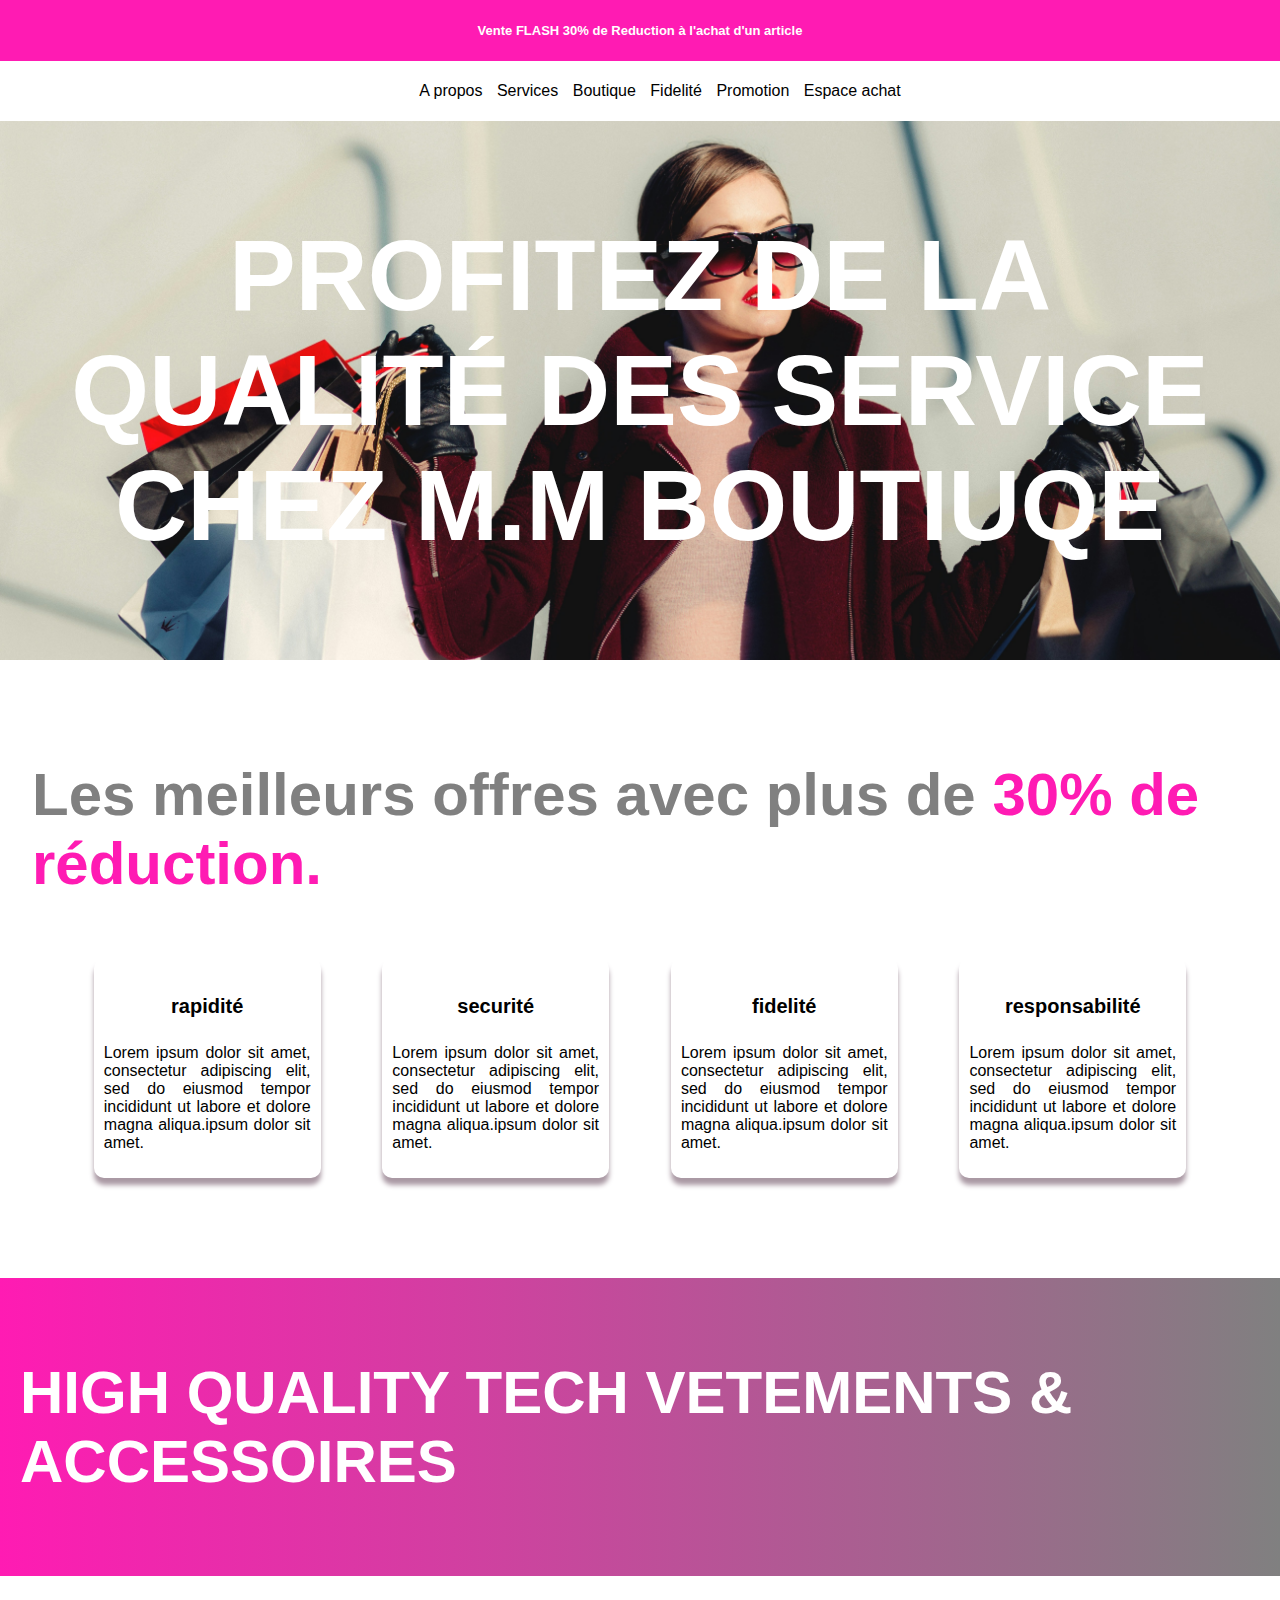
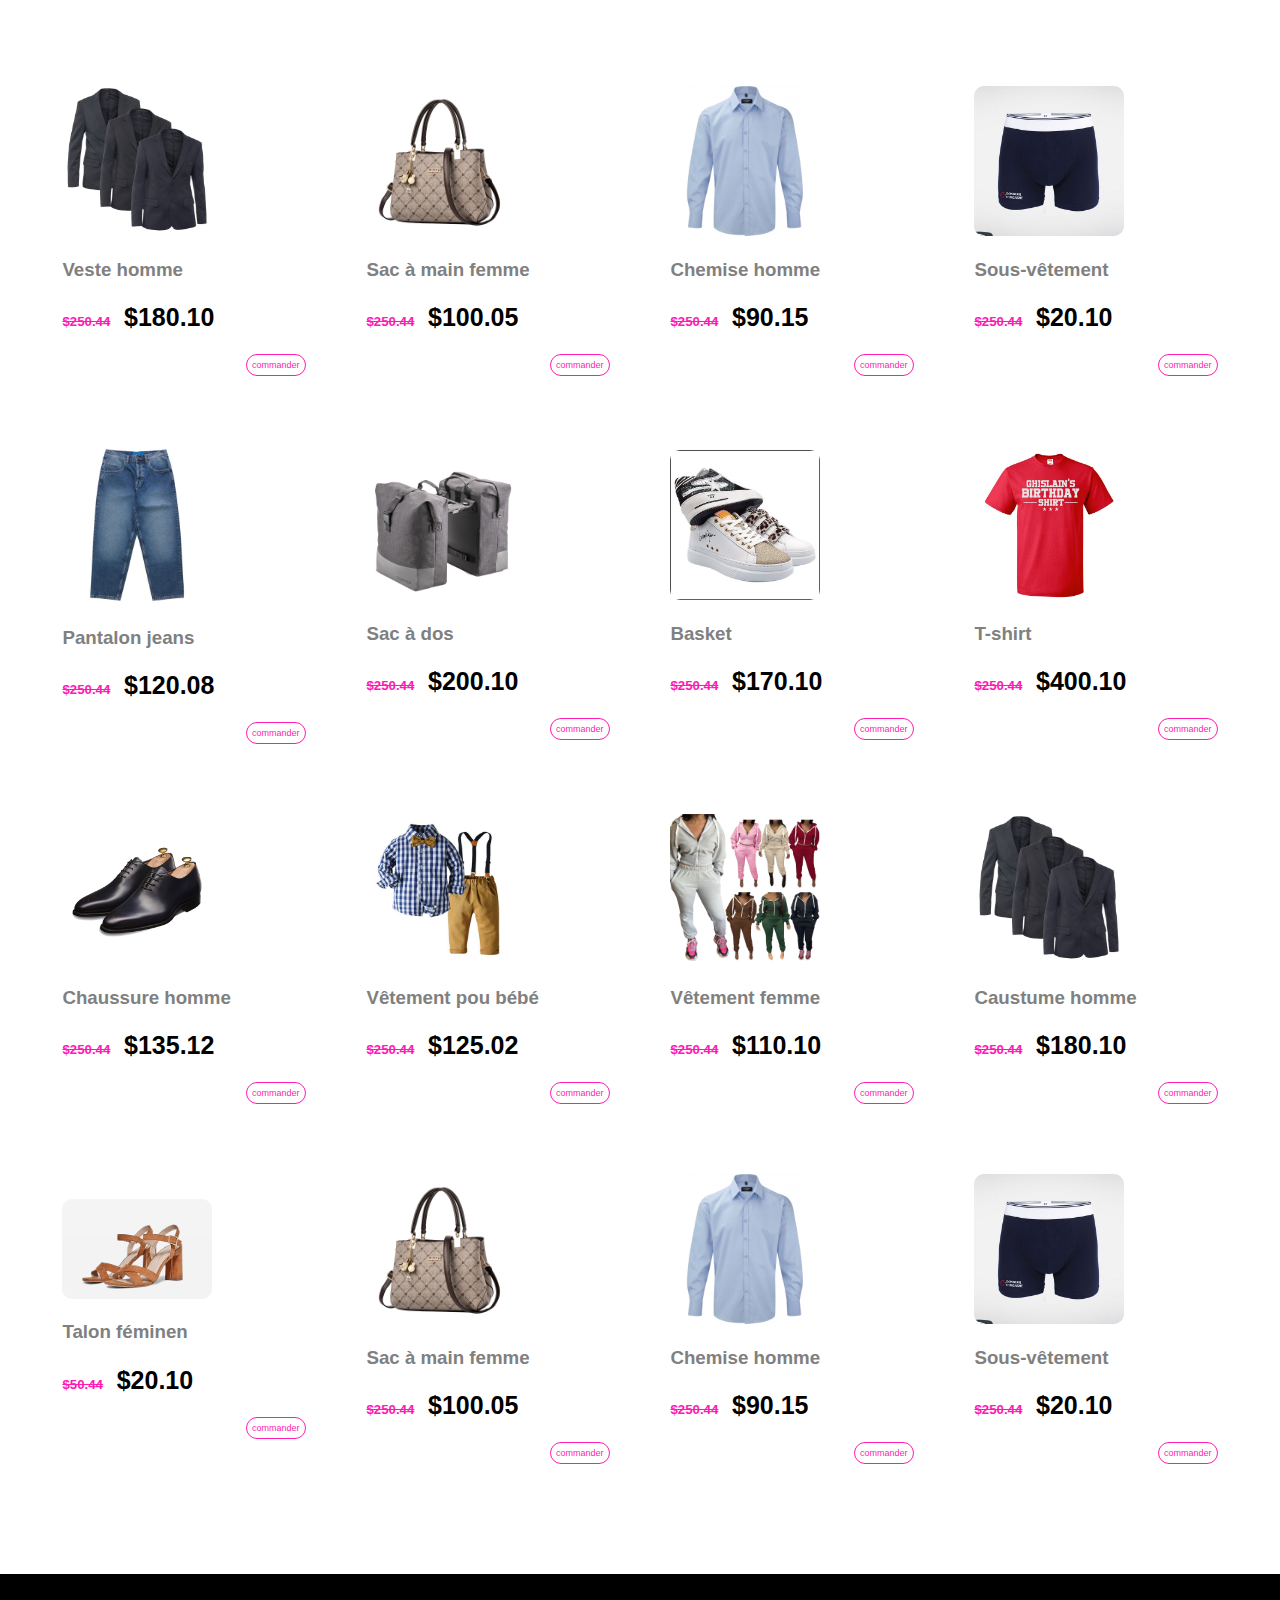
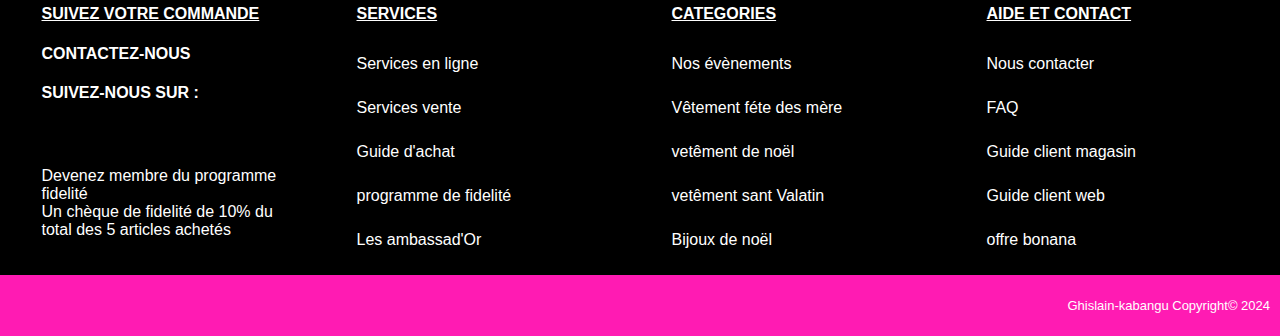
==== index.html @ 070ca229 "Add files via upload" ====
<!DOCTYPE html>
<html lang="fr">

<head>
    <meta charset="UTF-8">
    <meta name="viewport" content="width=device-width, initial-scale=1.0">
    <meta http-equiv="X-UA-Compatible" content="ie=edge">
    <title>site-e-commerce-Galleries-Lafayette</title>
    <link rel="icon" href="album/favicon-32x32.png">
    <link rel="stylesheet" href="https://cdnjs.cloudflare.com/ajax/libs/font-awesome/6.6.0/css/all.min.css"
        integrity="sha512-Kc323vGBEqzTmouAECnVceyQqyqdsSiqLQISBL29aUW4U/M7pSPA/gEUZQqv1cwx4OnYxTxve5UMg5GT6L4JJg=="
        crossorigin="anonymous" referrerpolicy="no-referrer" />
    <link rel="stylesheet" href="style/style.css">
</head>

<body>
    <!--en-tête-->
    <header>
        <!--Les grands titres-->
        <h3>Vente FLASH 30% de Reduction à l'achat d'un article</h3>
        <!--Le menu -->
        <div id="mysidenav" class="sidenav">
            <a id="closeBtn" title="Fermer" class="close"> X</a>
            <ul>
                <li><a href="#" title="A propos">A propos</a> </li>
                <li><a href="#service" title="Services">Services</a> </li>
                <li><a href="#boutique" title="Boutique">Boutique<i class="fa-solid fa-cart-shopping"></i></a> </li>
                <li><a href="#" title="Fidelité" onclick="fidelite();">Fidelité</a> </li>
                <li><a href="#" title="Promotion">Promotion<i class="fa-solid fa-bell"></i></a> </li>
                <li><a href="formulaire.html" title="Le panier">Espace achat<i class="fa-solid fa-cart-shopping"></i></a> </li>
            </ul>
        </div>
        <a id="openBtn" title="Cliquez ici pour acceder au menu">
            <svg xmlns="http://www.w3.org/2000/svg" width="24" height="21">
                <g fill="white" fill-rule="evenodd">
                    <path d="M0 0h24v3H0zM0 9h24v3H0zM0 18h24v3H0z" />
                </g>
            </svg>
        </a>
    </header>
    <!-------------navigation desktop----------------------->
    <div class="navigation">
        <nav>
            <ul>
                <li><a href="#" title="A propos">A propos</a> </li>
                <li><a href="#service" title="Services">Services</a> </li>
                <li><a href="#boutique" title="Boutique">Boutique<i class="fa-solid fa-cart-shopping" style="color: rgb(255, 27, 179);"></i></a> </li>
                <li><a href="#" title="Fidelité" onclick="fidelite();">Fidelité</a> </li>
                <li><a href="#" title="Promotion">Promotion<i class="fa-solid fa-bell"></i></a> </li>
                <li><a href="formulaire.html" title="Le panier">Espace achat<i class="fa-solid fa-cart-shopping" style="color: rgb(255, 27, 179);"></i></a> </li>
            </ul>
        </nav>
    </div>
    <!-----------------------------font ------------------------------------->

    <div class="fond_accueil">
        <h1>profitez de la qualité des service chez M.M boutiuqe</h1>
    </div>
    <!----------------Nouvelle Collection--------------->
    <div class="arrivage" id="service">
        <h3>Les meilleurs offres avec plus de <span class="reduction"> 30% de réduction.</span></h3>
        <div class="service">
            <div>
                <h4>rapidité</h4>
                <p>Lorem ipsum dolor sit amet, consectetur adipiscing elit, sed do eiusmod tempor incididunt ut labore
                    et dolore magna aliqua.ipsum dolor sit amet.</p>
            </div>
            <div>
                <h4>securité</h4>
                <p>Lorem ipsum dolor sit amet, consectetur adipiscing elit, sed do eiusmod tempor incididunt ut labore
                    et dolore magna aliqua.ipsum dolor sit amet.</p>
            </div>
            <div>
                <h4>fidelité</h4>
                <p>Lorem ipsum dolor sit amet, consectetur adipiscing elit, sed do eiusmod tempor incididunt ut labore
                    et dolore magna aliqua.ipsum dolor sit amet.</p>
            </div>
            <div>
                <h4>responsabilité</h4>
                <p>Lorem ipsum dolor sit amet, consectetur adipiscing elit, sed do eiusmod tempor incididunt ut labore
                    et dolore magna aliqua.ipsum dolor sit amet. </p>
            </div>
        </div>
    </div>
    <!-----------------------------------baniere-------------------------->
    <div class="baniereImageSlogan">
        <h3>HIGH QUALITY TECH VETEMENTS & ACCESSOIRES</h3>
    </div>
    <!--la section contenant différents articles--    <h6>Produits populaires ☻</h6>-->
    <section id="boutique">

        <div class="boxArticle">
            <img src="album/veste-homme-hotellerie-2-boutons-lafont-kontir-veste-de-costume-pour-homme.png"
                alt="image veste">
            <h3>Veste homme</h3>
            <h5> <span class="prixBarre">$250.44</span> <span class="prix">$180.10</span></h5>
            <a class="add" href="#">Add To Card</a>
        </div>
        <div class="boxArticle">
            <img src="album/sac-a-main-femme-cuir-pu-3.png" alt="image">
            <h3>Sac à main femme</h3>
            <h5> <span class="prixBarre">$250.44</span> <span class="prix">$100.05</span></h5>
            <a class="add" href="#">Add To Card</a>
        </div>
        <div class="boxArticle">
            <img src="album/chemise-homme-manche-longues-a-chevrons.jpg" alt="image veste">
            <h3>Chemise homme</h3>
            <h5> <span class="prixBarre">$250.44</span> <span class="prix">$90.15</span></h5>
            <a class="add" href="#">Add To Card</a>
        </div>
        <div class="boxArticle">
            <img src="album/sous-vetements-homme.jpg" alt="image veste">
            <h3>Sous-vêtement</h3>
            <h5> <span class="prixBarre">$250.44</span> <span class="prix">$20.10</span></h5>
            <a class="add" href="#">Add To Card</a>
        </div>
        <div class="boxArticle">
            <img src="album/adydp03056_dcshoes,f_bsnw_frt1.jpg" alt="image veste">
            <h3>Pantalon jeans</h3>
            <h5> <span class="prixBarre">$250.44</span> <span class="prix">$120.08</span></h5>
            <a class="add" href="#">Add To Card</a>
        </div>
        <div class="boxArticle">
            <img src="album/paire-de-sacoches-moustache-mik-2-x-205l.png" alt="image veste">
            <h3>Sac à dos</h3>
            <h5> <span class="prixBarre">$250.44</span> <span class="prix">$200.10</span></h5>
            <a class="add" href="#">Add To Card</a>
        </div>
        <div class="boxArticle">
            <img src="album/500-semerdjian_baskets_1-mcg-hossegor.jpg" alt="image veste">
            <h3>Basket</h3>
            <h5> <span class="prixBarre">$250.44</span> <span class="prix">$170.10</span></h5>
            <a href="#" class="add">Add To Card</a>
        </div>
        <div class="boxArticle">
            <img src="album/amz_303853_st_truered.jpg" alt="image veste">
            <h3>T-shirt</h3>
            <h5> <span class="prixBarre">$250.44</span> <span class="prix">$400.10</span></h5>
            <a href="#" class="add">Add To Card</a>
        </div>
        <div class="boxArticle">
            <img src="album/chausse.png" alt="image veste">
            <h3>Chaussure homme</h3>
            <h5> <span class="prixBarre">$250.44</span> <span class="prix">$135.12</span></h5>
            <a class="add" href="#">Add To Card</a>
        </div>
        <div class="boxArticle">
            <img src="album/vetement-pour-bb-1.jpeg" alt="image">
            <h3>Vêtement pou bébé</h3>
            <h5> <span class="prixBarre">$250.44</span> <span class="prix">$125.02</span></h5>
            <a class="add" href="#">Add To Card</a>
        </div>
        <div class="boxArticle">
            <img src="album/H5000e178c798435dabf6ad9cc94bdfd27.jpg" alt="image">
            <h3>Vêtement femme</h3>
            <h5> <span class="prixBarre">$250.44</span> <span class="prix">$110.10</span></h5>
            <a class="add" href="#">Add To Card</a>
        </div>
        <div class="boxArticle">
            <img src="album/veste-homme-hotellerie-2-boutons-lafont-kontir-veste-de-costume-pour-homme.png"
                alt="image veste">
            <h3>Caustume homme</h3>
            <h5> <span class="prixBarre">$250.44</span> <span class="prix">$180.10</span></h5>
            <a class="add" href="#">Add To Card</a>
        </div>
        <div class="boxArticle">
            <img src="album/image-pc-sms-393x261-p19-66701-7_210805144657.png" alt="image veste">
            <h3>Talon féminen</h3>
            <h5> <span class="prixBarre">$50.44</span> <span class="prix">$20.10</span></h5>
            <a class="add" href="#">Add To Card</a>
        </div>
        <div class="boxArticle">
            <img src="album/sac-a-main-femme-cuir-pu-3.png" alt="image">
            <h3>Sac à main femme</h3>
            <h5> <span class="prixBarre">$250.44</span> <span class="prix">$100.05</span></h5>
            <a class="add" href="#">Add To Card</a>
        </div>
        <div class="boxArticle">
            <img src="album/chemise-homme-manche-longues-a-chevrons.jpg" alt="image veste">
            <h3>Chemise homme</h3>
            <h5> <span class="prixBarre">$250.44</span> <span class="prix">$90.15</span></h5>
            <a class="add" href="#">Add To Card</a>
        </div>
        <div class="boxArticle">
            <img src="album/sous-vetements-homme.jpg" alt="image veste">
            <h3>Sous-vêtement</h3>
            <h5> <span class="prixBarre">$250.44</span> <span class="prix">$20.10</span></h5>
            <a class="add" href="#">Add To Card</a>
        </div>
    </section>

    <!--mon pied de page footer-->
    <footer id="footer">

        <div class="footerbloc">
            <div>
                <h4 class="title">SUIVEZ VOTRE COMMANDE</h4>
                <h4>CONTACTEZ-NOUS</h4>
                <h4>SUIVEZ-NOUS SUR :</h4>

                <ul>
                    <li><a href="#"><i class="fa-brands fa-facebook"></i></a> </li>
                    <li><a href="#"><i class="fa-brands fa-instagram"></i></a></li>
                    <li><a href="#"><i class="fa-brands fa-whatsapp"></i></a></li>
                    <li><a href="#"><i class="fa-solid fa-phone"></i></a></li>
                </ul>
                <P>Devenez membre du programme fidelité <br>
                    Un chèque de fidelité de 10% du total des 5 articles achetés</P>

            </div>
            <div>
                <h4 class="title">SERVICES</h4>
                <p>Services en ligne</p>
                <p>Services vente</p>
                <p>Guide d'achat</p>
                <p>programme de fidelité</p>
                <p>Les ambassad'Or</p>
            </div>
            <div>
                <h4 class="title">CATEGORIES</h4>
                <p>Nos évènements</p>
                <p>Vêtement féte des mère</p>
                <p>vetêment de noël</p>
                <p>vetêment sant Valatin</p>
                <p>Bijoux de noël</p>
            </div>
            <div>
                <h4 class="title">AIDE ET CONTACT</h4>
                <P>Nous contacter</P>
                <p>FAQ</p>
                <p>Guide client magasin</p>
                <p>Guide client web</p>
                <p>offre bonana</p>
            </div>
        </div>
        <div class="icon">
            <p class="copy">Ghislain-kabangu Copyright© 2024</p>
        </div>
    </footer>
</body>

<script src="js/script.js"></script>

</html>
---- style/style.css ----
body {
    background-color: white;
    margin: auto;
    padding: auto;
    font-family: Arial, Helvetica, sans-serif;
}

html {
    scroll-behavior: smooth;
}

header {
    padding: 10px;
    background-color: rgb(255, 27, 179);

}

/***************************************GESTION DU MENU******************************************* */
#mysidenav {
    height: 100%;
    width: 300px;
    position: fixed;
    z-index: 1;
    top: 0px;
    left: -300px;
    padding-top: 60px;
    transition: ease-in-out 0.5s;
    background-color: black;
    word-wrap: break-word;
}

#mysidenav ul {
    list-style-type: none;
    padding: 0px;
    margin: 0px;
}

#mysidenav ul li {
    padding-top: 15px;
}

#mysidenav ul li a {
    padding: 8px 8px 8px 10px;
    text-decoration: none;
    display: block;
    transition: 0.5s;
    color: white;
}

#mysidenav ul li a:hover {
    letter-spacing: 3px;
    transition: 0.5s;
}

#mysidenav h3 {
    display: block;
}

#mysidenav .close {
    cursor: pointer;
    position: absolute;
    top: 0;
    right: 25px;
    font-size: 36px;
    color: white;
}

#mysidenav .close:hover {
    font-size: 40px;
    color: white;
}

#openBtn {
    cursor: pointer;
    padding: 5px;
    display: none;
}

/********************************LE GRAND TITRE***********************************/
header h3 {
    color: white;
    text-align: center;
    font-size: small;
}

/**************************navigation*****************************************************************/
/*
.navigation {
 /* background-color: gray;
}
*/
.navigation nav {
    text-align: center;
}

.navigation nav ul {
    list-style-type: none;
}

.navigation nav ul li {
    list-style-type: none;
    display: inline-block;
    padding: 5px;
}

.navigation nav ul li a {
    text-decoration: none;
    color: rgb(255, 27, 179);
    transition: ease-in-out 0.5s;
    color: black;
}

.navigation nav ul li a:hover {
    border-bottom: 3px solid rgb(255, 27, 179);
    font-weight: bold;
    transition: ease-in-out 0.5s;
}

/***************************************fond accueil********************************/
.fond_accueil {
    box-sizing: content-box;
    overflow: hidden;
    font-family: Arial, Helvetica, sans-serif;
    padding: 30px;
    text-align: center;
    background: url("../album/fond.jpg");
    background-size: cover;
    background-position: center;
    background-repeat: no-repeat;
    background-attachment: scroll;
    transition: 0.5s;
}

.new_font {
    background: url("../album/jacek-dylag-jo8C9bt3uo8-unsplash.jpg");
    background-size: cover;
    background-repeat: no-repeat;
    background-attachment: fixed;
    transition: 0.5s;
}

.fond_accueil h1 {
    color: white;
    text-transform: uppercase;
    font-size: 100px;
}

/*******************************arrivage  Nouvelle Collection*****************************************/
.arrivage {
    width: 95%;
    margin: auto;
    margin-top: 100px;
    box-sizing: content-box;
}

.arrivage h3 {
    color: gray;
    font-size: 60px;
}

.reduction {
    color: rgb(255, 27, 179);
}

.service {
    display: flex;
    justify-content: space-evenly;
}

.service div {
    flex-basis: 17%;
    text-align: center;
    padding: 10px;
    border-radius: 10px;
    box-shadow: 0px 7px 5px rgb(170, 153, 164);
}

.service div h4 {
    font-size: 20px;
}

.service div p {
    text-align: justify;
}

/*****************************baniereImageSlogan*******************************/
.baniereImageSlogan {
    margin-top: 100px;
    background-color: gray;
    background-color: rgb(255, 27, 179);
    background: linear-gradient(to left, gray, rgb(255, 27, 179));
    padding: 20px;
}

.baniereImageSlogan h3 {
    font-size: 60px;
    color: white;
    word-wrap: break-word;
}

/*********************************SECTION CONTENANT DIFFERENT ARTICLE************************/
section {
    margin: auto;
    padding: auto;
    width: 95%;
    margin-top: 50px;
    padding: 0px;
    display: flex;
    flex-wrap: wrap;
    align-items: center;
    justify-content: space-around;
}

section div {
    flex-basis: 20%;
    margin-top: 50px;
    font-family: Arial, Helvetica, sans-serif;
    padding: 10px;
    border-radius: 10px;
    /* box-shadow: 0px 0px 10px whitesmoke;*/
}

section div img {
    /* box-shadow: 0px 0px 10px gainsboro;*/
    border-radius: 10px;
    width: 150px;
    object-fit: cover;
    transition: ease-in-out 0.5s;
}

section div img:hover {
    width: 180px;
    transition: ease-in-out 0.5s;
}

section div h3 {
    color: gray;
}

.boxClass {
    border: 5px double rgb(255, 27, 179);
    border: 5px dotted rgb(255, 27, 179);
    padding: 15px;
    border-radius: 15px;
    transition: 0.5s;
}

.prixBarre {
    text-decoration: line-through;
    color: rgb(255, 27, 179);
    padding-right: 10px;
}

.prix {
    font-size: 25px;
}

section div a {
    float: right;
    text-decoration: none;
    padding: 5px;
    border-radius: 15px;
    border: 1px solid rgb(255, 27, 179);
    color: rgb(255, 27, 179);
    background-color: inherit;
    font-size: xx-small;
    transition: 0.5s;
}

section div a:hover {
    background-color: rgb(255, 27, 179);
    color: white;
    font-weight: bold;
    transition: 0.5s;
}



/*********************************************FOOTER*************************************************/
footer {
    margin: auto;
    margin-top: 100px;
    color: white;
    font-family: 'Trebuchet MS', 'Lucida Sans Unicode', 'Lucida Grande', 'Lucida Sans', Arial, sans-serif;
}

.footerbloc {
    padding: 10px;
    display: flex;
    flex-wrap: wrap;
    justify-content: space-around;
    background-color: black;
    cursor: pointer;
}

.footerbloc div {
    flex-basis: 20%;
}

.footerbloc .title {
    color: rgb(255, 27, 179);
    color: white;
    text-decoration: underline;
}

.footerbloc div p {
    text-align: left;
    padding-top: 10px;
}

.footerbloc div a {
    text-decoration: none;
    color: white;
}

.footerbloc div ul {
    position: relative;
    right: 35px;
}

.footerbloc div ul li {
    display: inline-block;
    padding-left: 2px;

}

.icon {
    background-color: rgb(255, 27, 179);
    color: white;
    text-align: center;
    padding: 10px;
}


.copy {
    text-align: right;
    font-size: small;
}

@media screen and (max-width:1100px) {
    .service {
        flex-wrap: wrap;
    }

    .service div {
        flex-basis: 40%;
        margin-top: 10px;
    }

    section div {
        flex-basis: 40%;
    }
}

@media screen and (max-width:950px) {
    .footerbloc div {
        flex-basis: 50%;
        margin-top: 20px;
    }
}

@media screen and (max-width:700px) {

    #openBtn {
        display: block;
        background-color: black;
        padding: 10px;
    }

    .navigation {
        display: none;
    }

    .fond_accueil {
        padding: 20px;
    }

    .fond_accueil h1 {
        color: white;
        text-transform: uppercase;
        font-size: 60px;
    }
    .service div {
        flex-basis: 80%;
        margin-top: 30px;
    }
    
   /* section div {
        flex-basis: 80%;
    }*/

    .footerbloc div {
        flex-basis: 100%;
    }
}
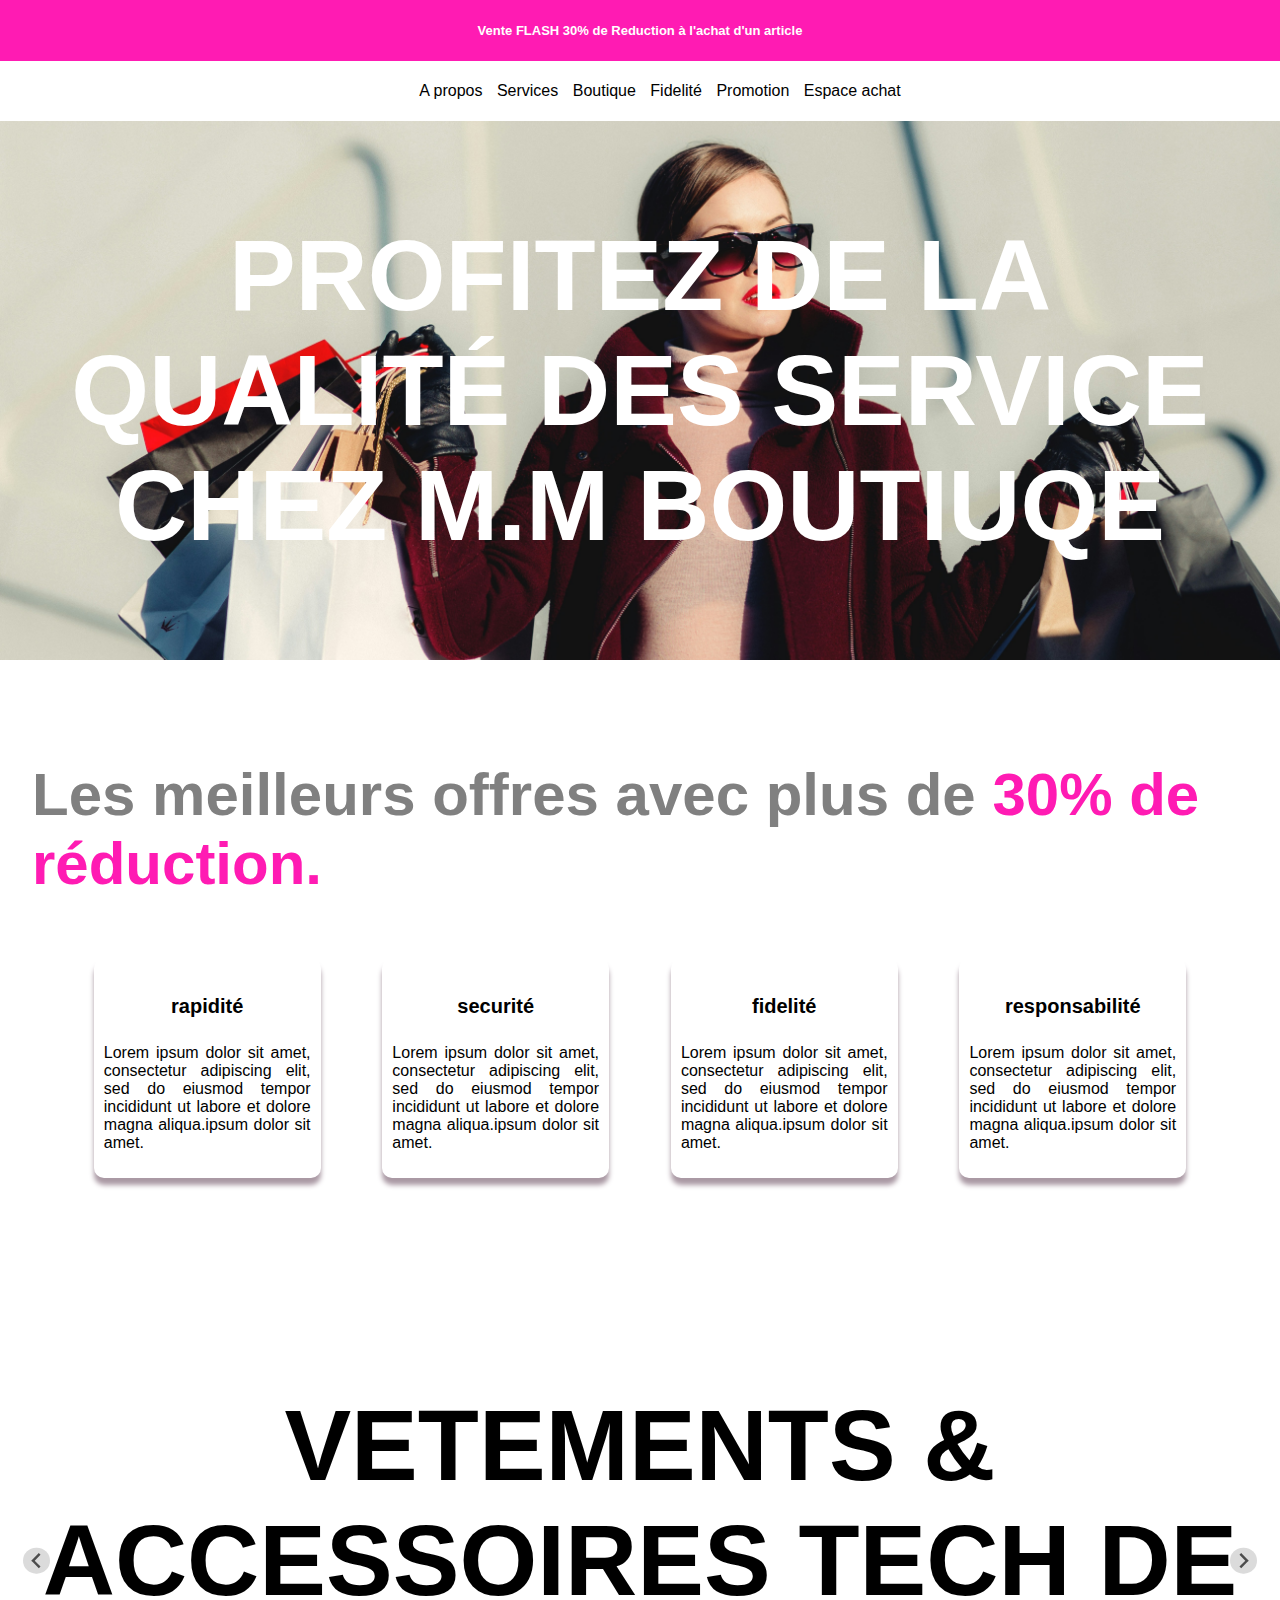
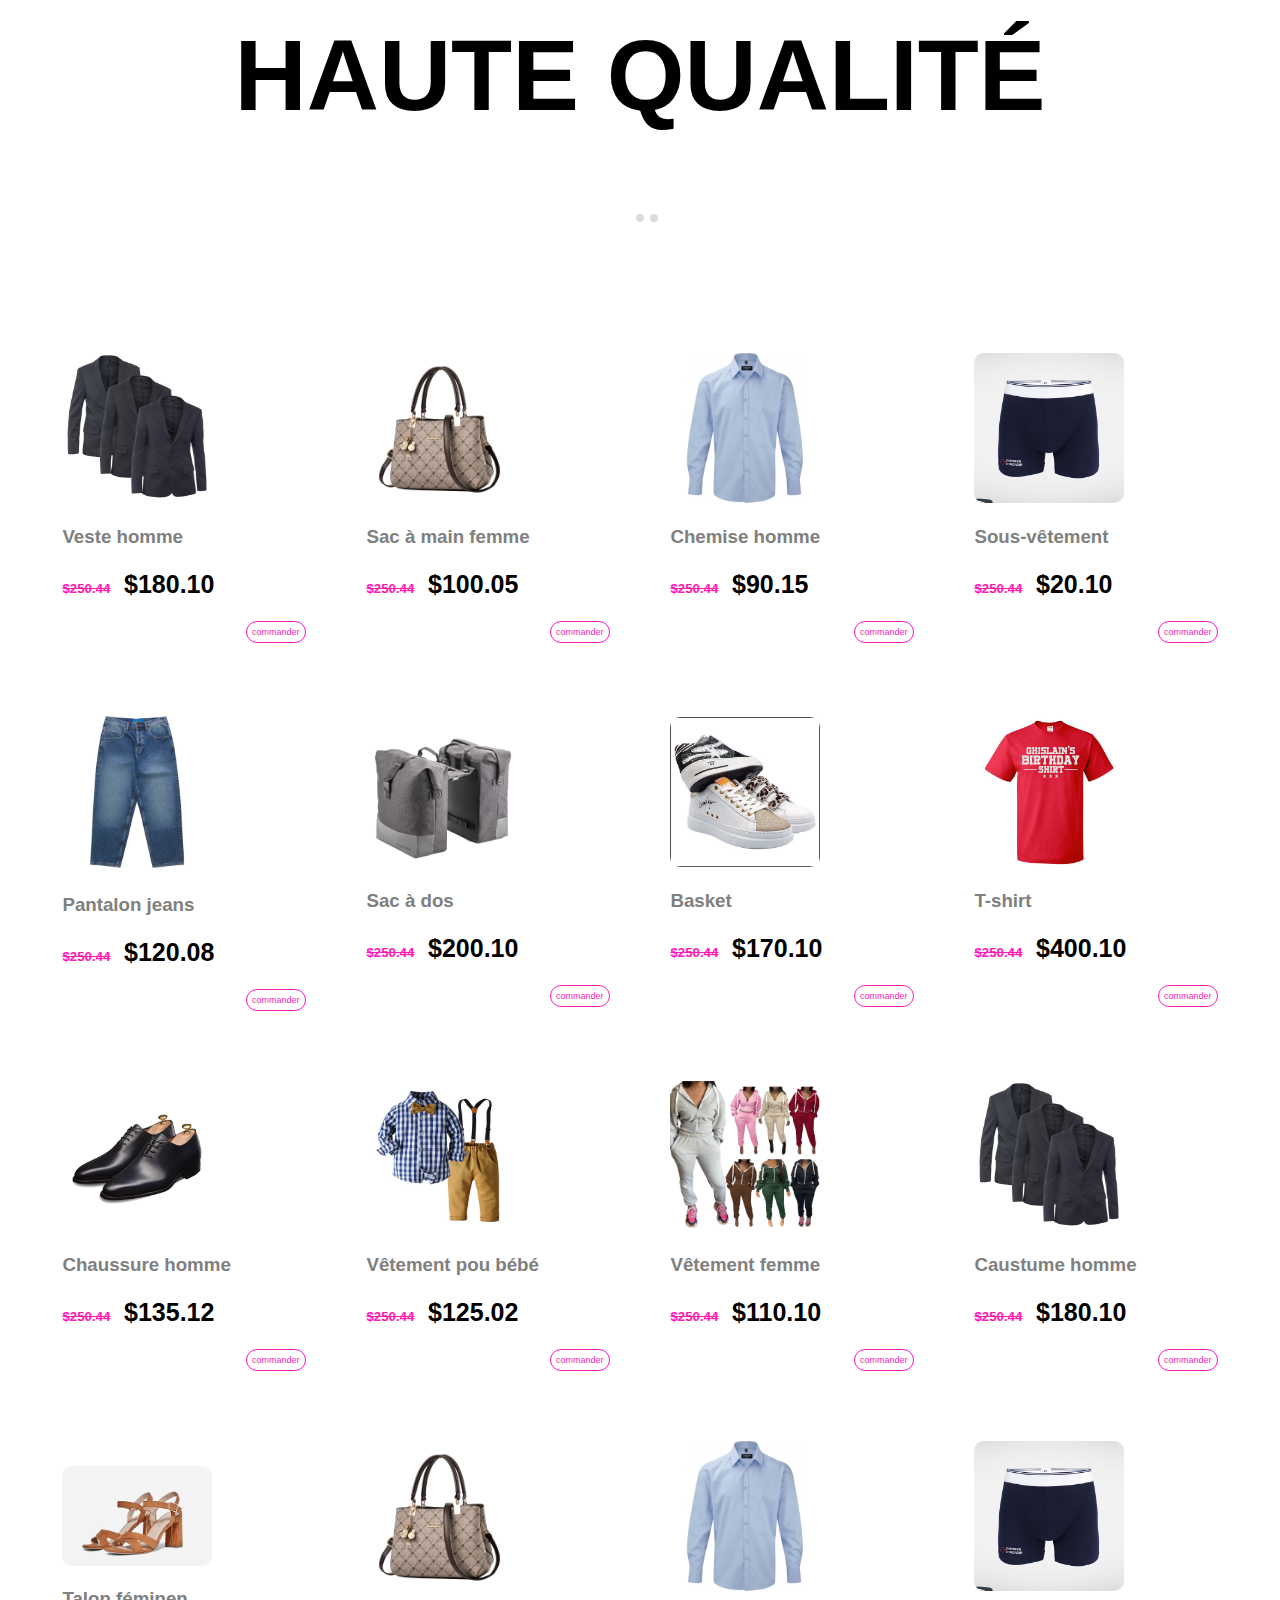
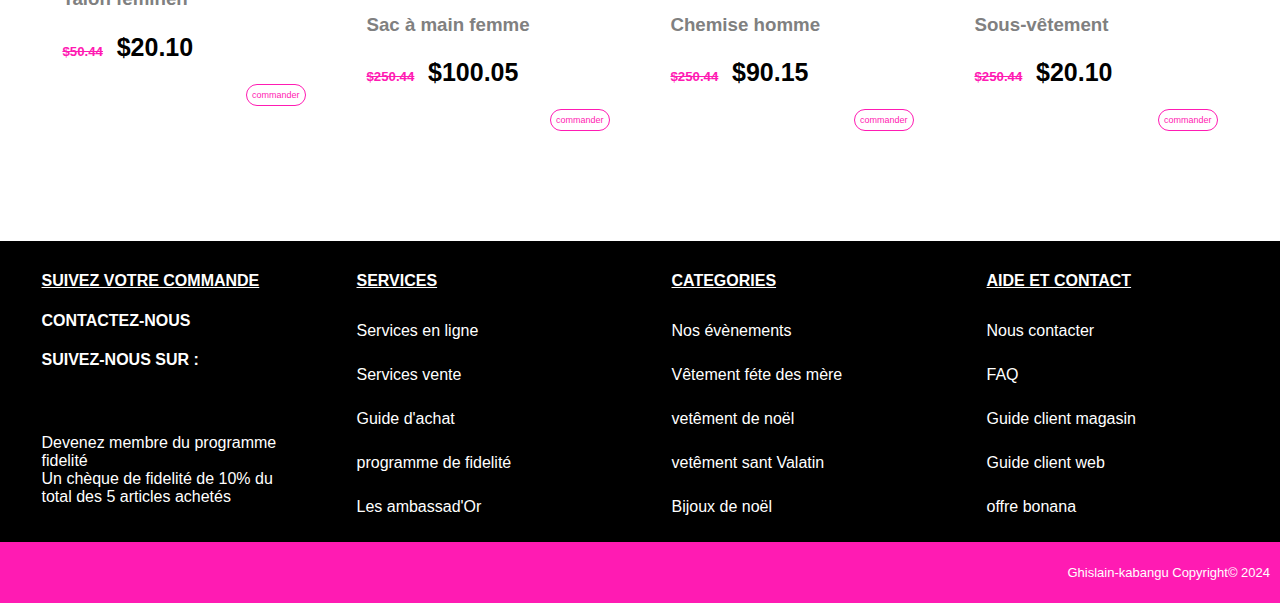
==== commit eda7fa31: "Add files via upload" ====
--- a/index.html
+++ b/index.html
@@ -10,6 +10,7 @@
     <link rel="stylesheet" href="https://cdnjs.cloudflare.com/ajax/libs/font-awesome/6.6.0/css/all.min.css"
         integrity="sha512-Kc323vGBEqzTmouAECnVceyQqyqdsSiqLQISBL29aUW4U/M7pSPA/gEUZQqv1cwx4OnYxTxve5UMg5GT6L4JJg=="
         crossorigin="anonymous" referrerpolicy="no-referrer" />
+    <link rel="stylesheet" href="https://cdn.jsdelivr.net/npm/@splidejs/splide@4.1.4/dist/css/splide.min.css">
     <link rel="stylesheet" href="style/style.css">
 </head>
 
@@ -27,7 +28,8 @@
                 <li><a href="#boutique" title="Boutique">Boutique<i class="fa-solid fa-cart-shopping"></i></a> </li>
                 <li><a href="#" title="Fidelité" onclick="fidelite();">Fidelité</a> </li>
                 <li><a href="#" title="Promotion">Promotion<i class="fa-solid fa-bell"></i></a> </li>
-                <li><a href="formulaire.html" title="Le panier">Espace achat<i class="fa-solid fa-cart-shopping"></i></a> </li>
+                <li><a href="formulaire.html" title="Le panier">Espace achat<i
+                            class="fa-solid fa-cart-shopping"></i></a> </li>
             </ul>
         </div>
         <a id="openBtn" title="Cliquez ici pour acceder au menu">
@@ -44,10 +46,12 @@
             <ul>
                 <li><a href="#" title="A propos">A propos</a> </li>
                 <li><a href="#service" title="Services">Services</a> </li>
-                <li><a href="#boutique" title="Boutique">Boutique<i class="fa-solid fa-cart-shopping" style="color: rgb(255, 27, 179);"></i></a> </li>
+                <li><a href="#boutique" title="Boutique">Boutique<i class="fa-solid fa-cart-shopping"
+                            style="color: rgb(255, 27, 179);"></i></a> </li>
                 <li><a href="#" title="Fidelité" onclick="fidelite();">Fidelité</a> </li>
                 <li><a href="#" title="Promotion">Promotion<i class="fa-solid fa-bell"></i></a> </li>
-                <li><a href="formulaire.html" title="Le panier">Espace achat<i class="fa-solid fa-cart-shopping" style="color: rgb(255, 27, 179);"></i></a> </li>
+                <li><a href="formulaire.html" title="Le panier">Espace achat<i class="fa-solid fa-cart-shopping"
+                            style="color: rgb(255, 27, 179);"></i></a> </li>
             </ul>
         </nav>
     </div>
@@ -84,7 +88,27 @@
     </div>
     <!-----------------------------------baniere-------------------------->
     <div class="baniereImageSlogan">
-        <h3>HIGH QUALITY TECH VETEMENTS & ACCESSOIRES</h3>
+        <div class="splide" role="group" aria-label="Splide Basic HTML Example">
+            <div class="splide__track">
+                <ul class="splide__list">
+                    <li class="splide__slide carou1">
+                        <h3>
+                            VETEMENTS & ACCESSOIRES TECH DE HAUTE QUALITÉ
+                        </h3>
+                    </li>
+                    <li class="splide__slide carou2">
+                        <h3>
+                            VETEMENTS & ACCESSOIRES TECH DE HAUTE QUALITÉS
+                        </h3>
+                    </li>
+                    <li class="splide__slide carou3">
+                        <h3>
+                            VETEMENTS & ACCESSOIRES TECH DE HAUTE QUALITÉ
+                        </h3>
+                    </li>
+                </ul>
+            </div>
+        </div>
     </div>
     <!--la section contenant différents articles--    <h6>Produits populaires ☻</h6>-->
     <section id="boutique">
@@ -238,6 +262,19 @@
         </div>
     </footer>
 </body>
+<script src="https://cdn.jsdelivr.net/npm/@splidejs/splide@4.1.4/dist/js/splide.min.js"></script>
+<script>
+    document.addEventListener('DOMContentLoaded', function () {
+        var splide = new Splide('.splide', {
+            type: 'loop',
+            perPage: 1,
+            pagination: true,
+            autoplay: true,
+            interval: 5000
+        });
+        splide.mount();
+    });
+</script>
 
 <script src="js/script.js"></script>
 
--- a/style/style.css
+++ b/style/style.css
@@ -186,16 +186,21 @@
 /*****************************baniereImageSlogan*******************************/
 .baniereImageSlogan {
     margin-top: 100px;
-    background-color: gray;
-    background-color: rgb(255, 27, 179);
-    background: linear-gradient(to left, gray, rgb(255, 27, 179));
-    padding: 20px;
+    padding: 10px;
+    text-align: center;
 }
 
 .baniereImageSlogan h3 {
-    font-size: 60px;
-    color: white;
+    font-size: 100px;
     word-wrap: break-word;
+}
+
+.carou1 {
+    background-image: url("");
+    background-repeat: no-repeat;
+    background-size: cover;
+    background-position: center;
+    
 }
 
 /*********************************SECTION CONTENANT DIFFERENT ARTICLE************************/
@@ -380,12 +385,15 @@
         text-transform: uppercase;
         font-size: 60px;
     }
+
     .service div {
         flex-basis: 80%;
         margin-top: 30px;
     }
-    
-   /* section div {
+    .baniereImageSlogan h3 {
+        font-size: 50px;
+    }
+    /* section div {
         flex-basis: 80%;
     }*/
 
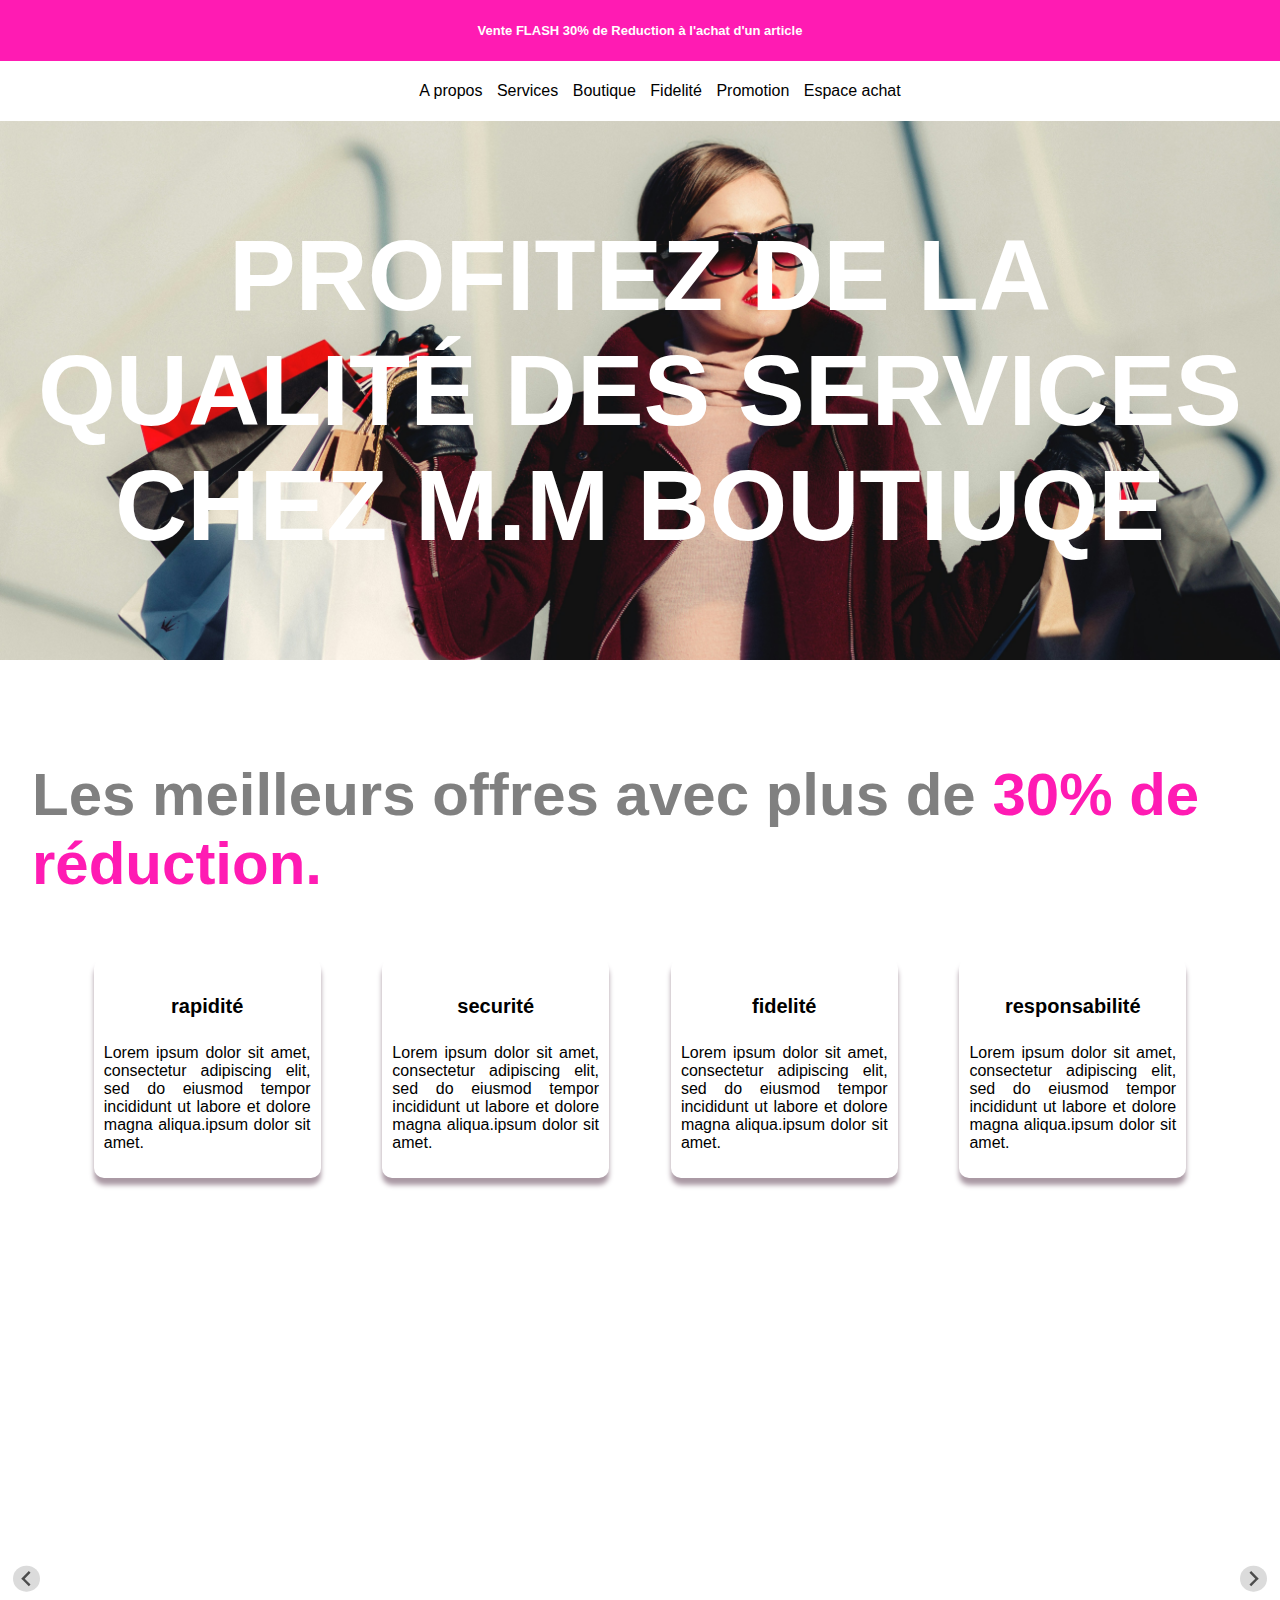
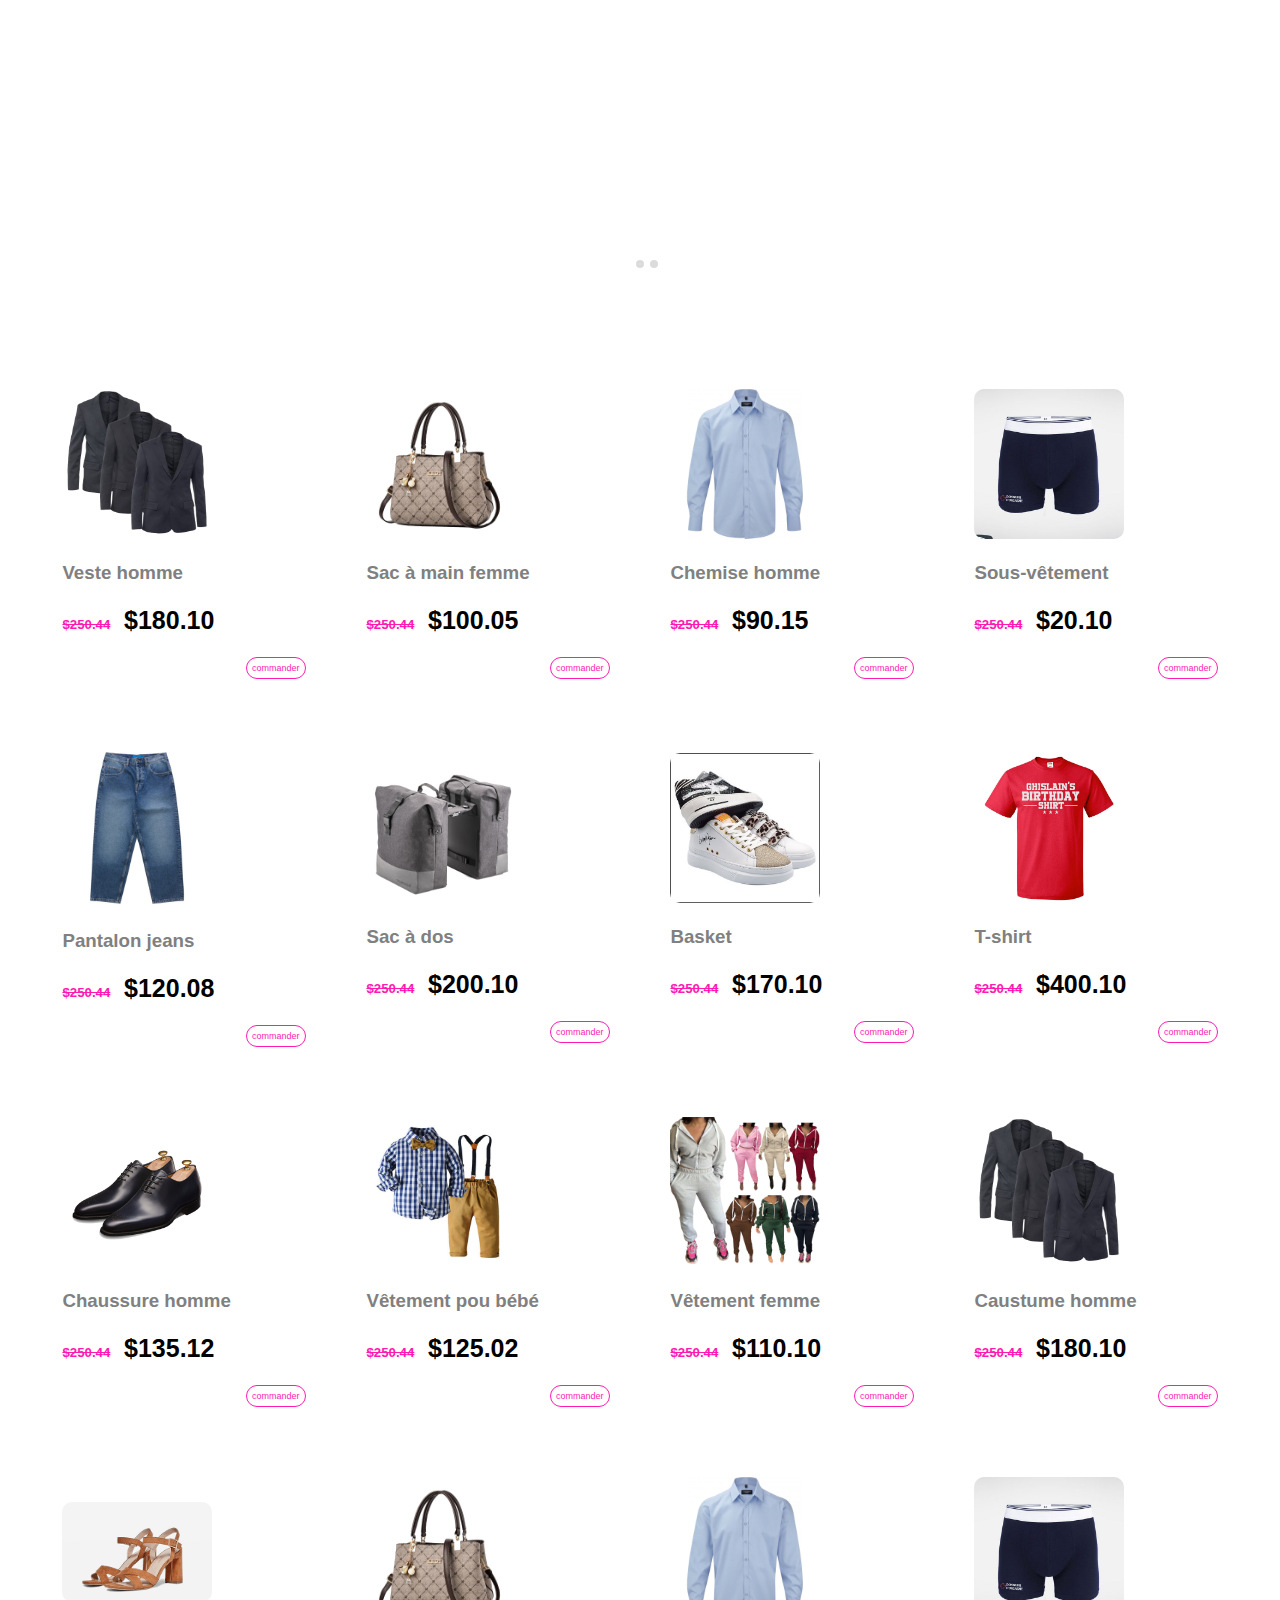
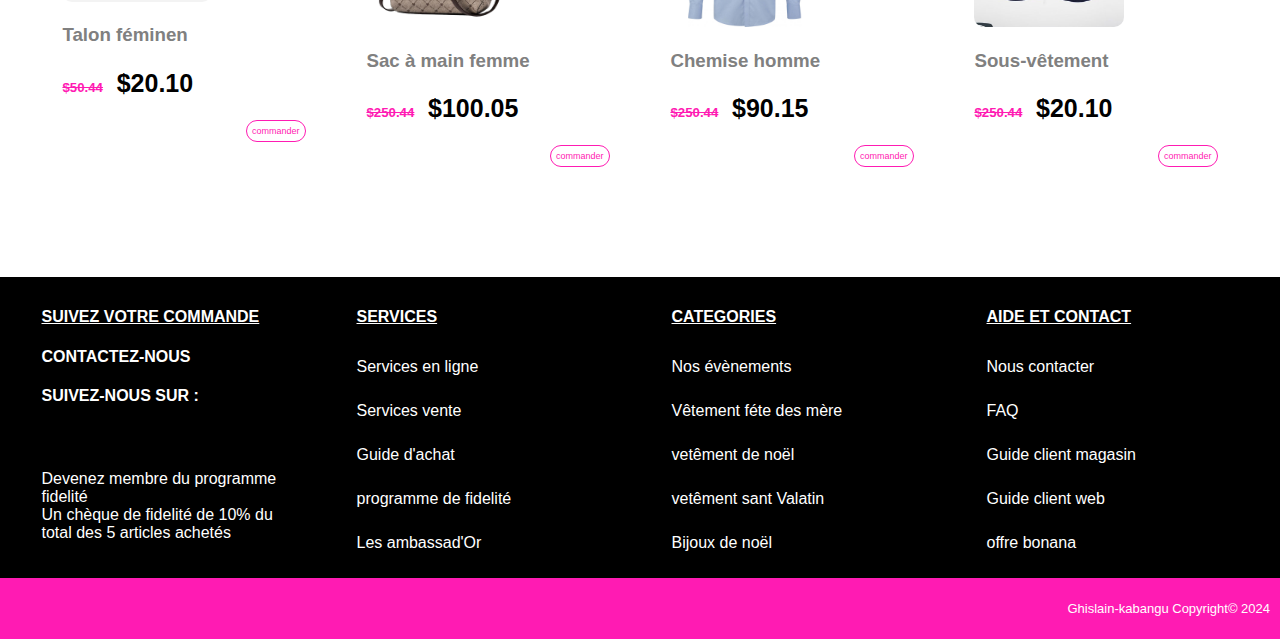
==== commit aed065bc: "Add files via upload" ====
--- a/index.html
+++ b/index.html
@@ -58,7 +58,7 @@
     <!-----------------------------font ------------------------------------->
 
     <div class="fond_accueil">
-        <h1>profitez de la qualité des service chez M.M boutiuqe</h1>
+   <h1>profitez de la qualité des services chez M.M boutiuqe</h1>    
     </div>
     <!----------------Nouvelle Collection--------------->
     <div class="arrivage" id="service">
@@ -263,6 +263,7 @@
     </footer>
 </body>
 <script src="https://cdn.jsdelivr.net/npm/@splidejs/splide@4.1.4/dist/js/splide.min.js"></script>
+
 <script>
     document.addEventListener('DOMContentLoaded', function () {
         var splide = new Splide('.splide', {
@@ -270,7 +271,7 @@
             perPage: 1,
             pagination: true,
             autoplay: true,
-            interval: 5000
+            interval: 3000
         });
         splide.mount();
     });
--- a/style/style.css
+++ b/style/style.css
@@ -186,21 +186,38 @@
 /*****************************baniereImageSlogan*******************************/
 .baniereImageSlogan {
     margin-top: 100px;
-    padding: 10px;
     text-align: center;
 }
 
 .baniereImageSlogan h3 {
-    font-size: 100px;
+    font-size: 110px;
+    color: white;
     word-wrap: break-word;
 }
 
 .carou1 {
-    background-image: url("");
+    background-image: url("https://img.freepik.com/photos-gratuite/smiley-femme-tenant-sacs_23-2148312185.jpg?uid=R166125906&ga=GA1.1.22819257.1712160786&semt=ais_hybrid");
     background-repeat: no-repeat;
     background-size: cover;
     background-position: center;
-    
+    background-attachment: scroll;
+
+}
+
+.carou2 {
+    background-image: url("https://img.freepik.com/photos-gratuite/belle-femme-prenant-selfie_23-2148385671.jpg?uid=R166125906&ga=GA1.1.22819257.1712160786&semt=ais_hybrid");
+    background-repeat: no-repeat;
+    background-size: cover;
+    background-position: center;
+    background-attachment: scroll;
+}
+
+.carou3 {
+    background-image: url("https://img.freepik.com/photos-gratuite/smiley-femme-carte-sacs-provisions_23-2148312205.jpg?uid=R166125906&ga=GA1.1.22819257.1712160786&semt=ais_hybrid");
+    background-attachment: scroll;
+    background-repeat: no-repeat;
+    background-size: cover;
+    background-position: center;
 }
 
 /*********************************SECTION CONTENANT DIFFERENT ARTICLE************************/
@@ -358,9 +375,19 @@
 }
 
 @media screen and (max-width:950px) {
+    .baniereImageSlogan h3 {
+        font-size: 90px;
+    }
+
     .footerbloc div {
         flex-basis: 50%;
         margin-top: 20px;
+    }
+}
+
+@media screen and (max-width:700px) {
+    .baniereImageSlogan h3 {
+        font-size: 70px;
     }
 }
 
@@ -390,9 +417,11 @@
         flex-basis: 80%;
         margin-top: 30px;
     }
+
     .baniereImageSlogan h3 {
         font-size: 50px;
     }
+
     /* section div {
         flex-basis: 80%;
     }*/
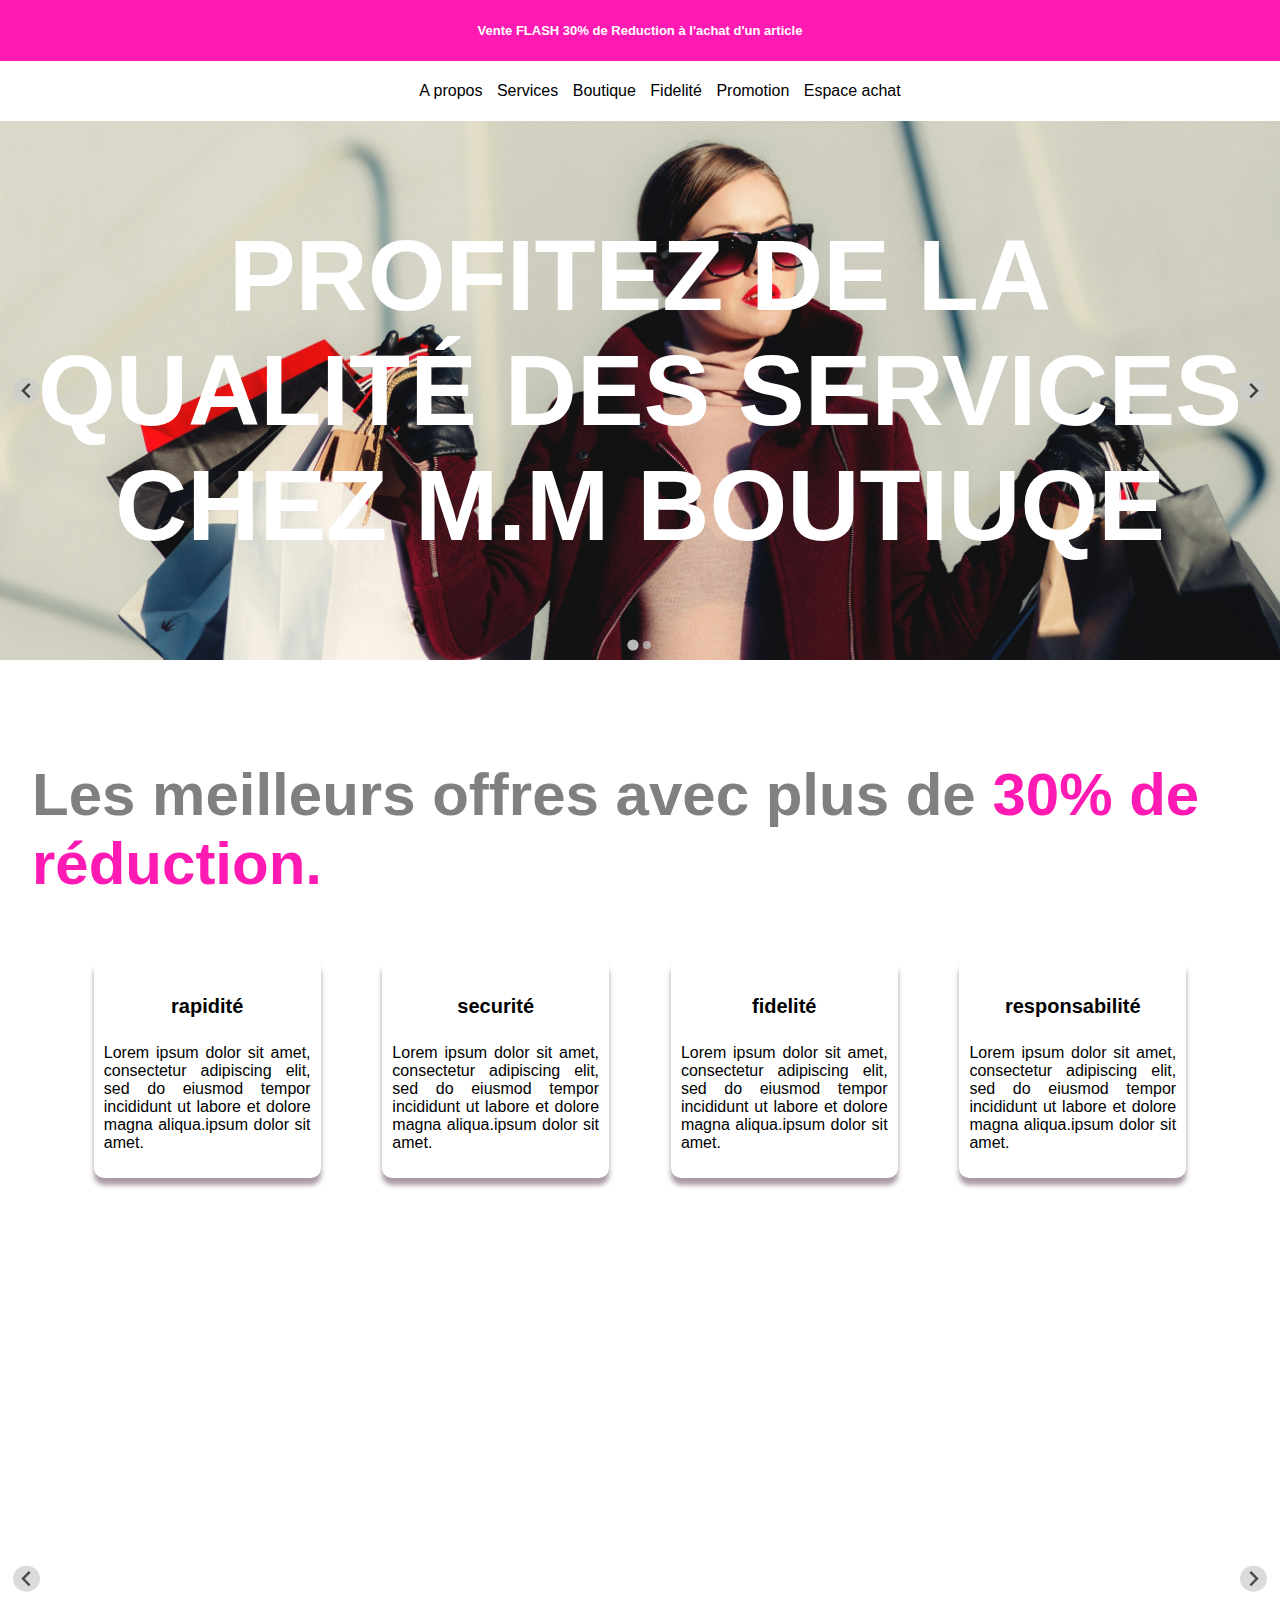
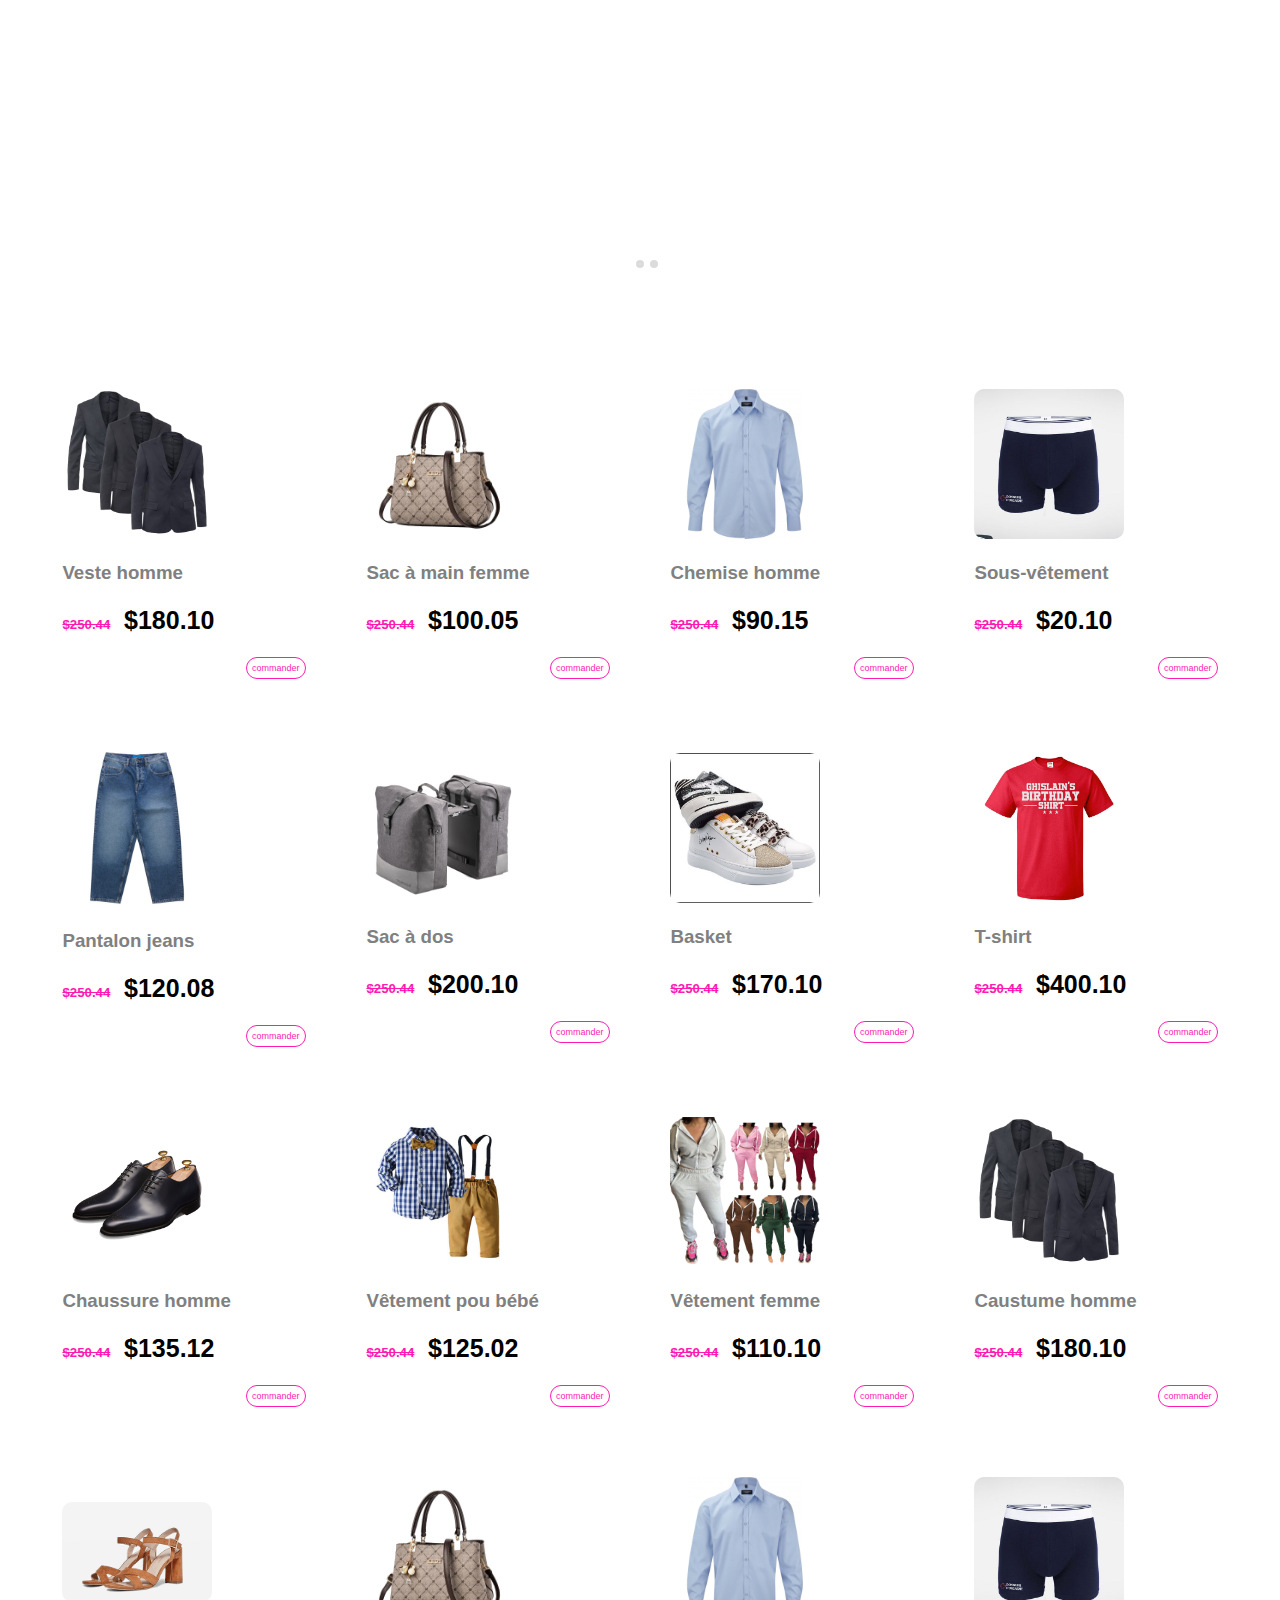
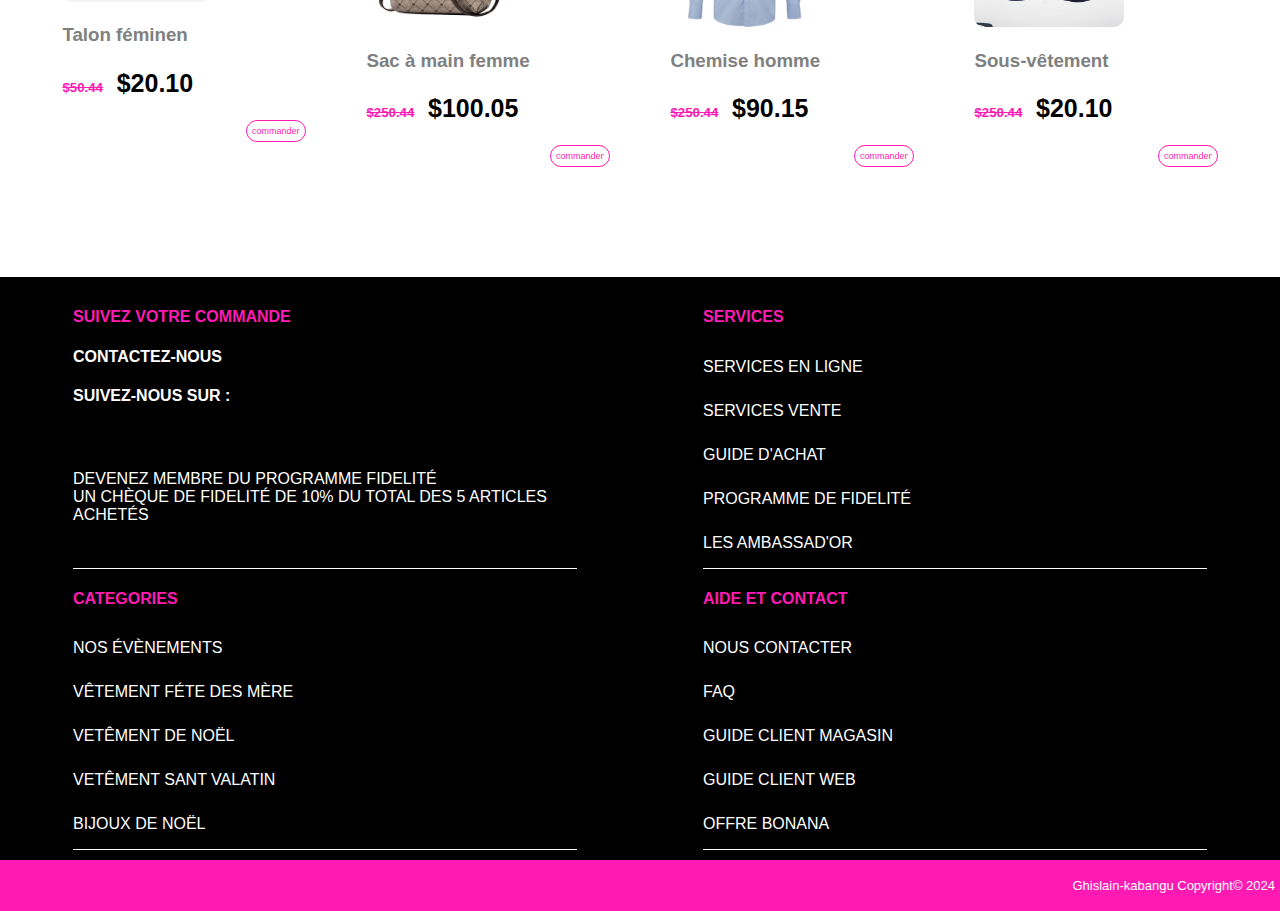
==== commit 0008b565: "Add files via upload" ====
--- a/index.html
+++ b/index.html
@@ -58,7 +58,19 @@
     <!-----------------------------font ------------------------------------->
 
     <div class="fond_accueil">
-   <h1>profitez de la qualité des services chez M.M boutiuqe</h1>    
+        <!-- <h1>profitez de la qualité des services chez M.M boutiuqe</h1>-->
+        <div class="splide" role="group" aria-label="Splide Basic HTML Example" id="slider1">
+            <div class="splide__track">
+                <ul class="splide__list">
+                    <li class="splide__slide font1">
+                        <h1>profitez de la qualité des services chez M.M boutiuqe</h1>
+                    </li>
+                    <li class="splide__slide font2">
+                        <h1>profitez de la qualité des services chez M.M boutiuqe</h1>
+                    </li>
+                </ul>
+            </div>
+        </div>
     </div>
     <!----------------Nouvelle Collection--------------->
     <div class="arrivage" id="service">
@@ -88,7 +100,7 @@
     </div>
     <!-----------------------------------baniere-------------------------->
     <div class="baniereImageSlogan">
-        <div class="splide" role="group" aria-label="Splide Basic HTML Example">
+        <div class="splide" role="group" aria-label="Splide Basic HTML Example" id="slider2">
             <div class="splide__track">
                 <ul class="splide__list">
                     <li class="splide__slide carou1">
@@ -263,20 +275,24 @@
     </footer>
 </body>
 <script src="https://cdn.jsdelivr.net/npm/@splidejs/splide@4.1.4/dist/js/splide.min.js"></script>
-
 <script>
-    document.addEventListener('DOMContentLoaded', function () {
-        var splide = new Splide('.splide', {
-            type: 'loop',
-            perPage: 1,
-            pagination: true,
-            autoplay: true,
-            interval: 3000
-        });
-        splide.mount();
-    });
+    new Splide('#slider1', {
+        type: 'loop',
+        perPage: 1,
+        pagination: true,
+        autoplay: true,
+        interval: 5000
+    }).mount();
+
+    new Splide('#slider2', {
+        type: 'loop',
+        perPage: 1,
+        pagination: true,
+        autoplay: true,
+        interval: 3000
+    }).mount();
+
 </script>
-
 <script src="js/script.js"></script>
 
 </html>--- a/style/style.css
+++ b/style/style.css
@@ -121,8 +121,17 @@
     box-sizing: content-box;
     overflow: hidden;
     font-family: Arial, Helvetica, sans-serif;
+    text-align: center;
+}
+
+.fond_accueil h1 {
+    color: white;
+    text-transform: uppercase;
+    font-size: 100px;
+}
+
+.font1 {
     padding: 30px;
-    text-align: center;
     background: url("../album/fond.jpg");
     background-size: cover;
     background-position: center;
@@ -131,7 +140,8 @@
     transition: 0.5s;
 }
 
-.new_font {
+.font2 {
+    padding: 30px;
     background: url("../album/jacek-dylag-jo8C9bt3uo8-unsplash.jpg");
     background-size: cover;
     background-repeat: no-repeat;
@@ -139,11 +149,6 @@
     transition: 0.5s;
 }
 
-.fond_accueil h1 {
-    color: white;
-    text-transform: uppercase;
-    font-size: 100px;
-}
 
 /*******************************arrivage  Nouvelle Collection*****************************************/
 .arrivage {
@@ -316,18 +321,18 @@
 }
 
 .footerbloc div {
-    flex-basis: 20%;
+    flex-basis: 40%;
+    border-bottom: 1px solid white;
 }
 
 .footerbloc .title {
     color: rgb(255, 27, 179);
-    color: white;
-    text-decoration: underline;
 }
 
 .footerbloc div p {
     text-align: left;
     padding-top: 10px;
+    text-transform: uppercase;
 }
 
 .footerbloc div a {
@@ -342,17 +347,19 @@
 
 .footerbloc div ul li {
     display: inline-block;
-    padding-left: 2px;
-
+    padding-left: 10px;
+}
+
+.footerbloc div ul li i {
+    color: rgb(255, 27, 179);
 }
 
 .icon {
     background-color: rgb(255, 27, 179);
     color: white;
     text-align: center;
-    padding: 10px;
-}
-
+    padding: 5px;
+}
 
 .copy {
     text-align: right;
@@ -379,10 +386,6 @@
         font-size: 90px;
     }
 
-    .footerbloc div {
-        flex-basis: 50%;
-        margin-top: 20px;
-    }
 }
 
 @media screen and (max-width:700px) {
@@ -403,10 +406,6 @@
         display: none;
     }
 
-    .fond_accueil {
-        padding: 20px;
-    }
-
     .fond_accueil h1 {
         color: white;
         text-transform: uppercase;
@@ -422,11 +421,7 @@
         font-size: 50px;
     }
 
-    /* section div {
-        flex-basis: 80%;
-    }*/
-
     .footerbloc div {
-        flex-basis: 100%;
+        flex-basis: 90%;
     }
 }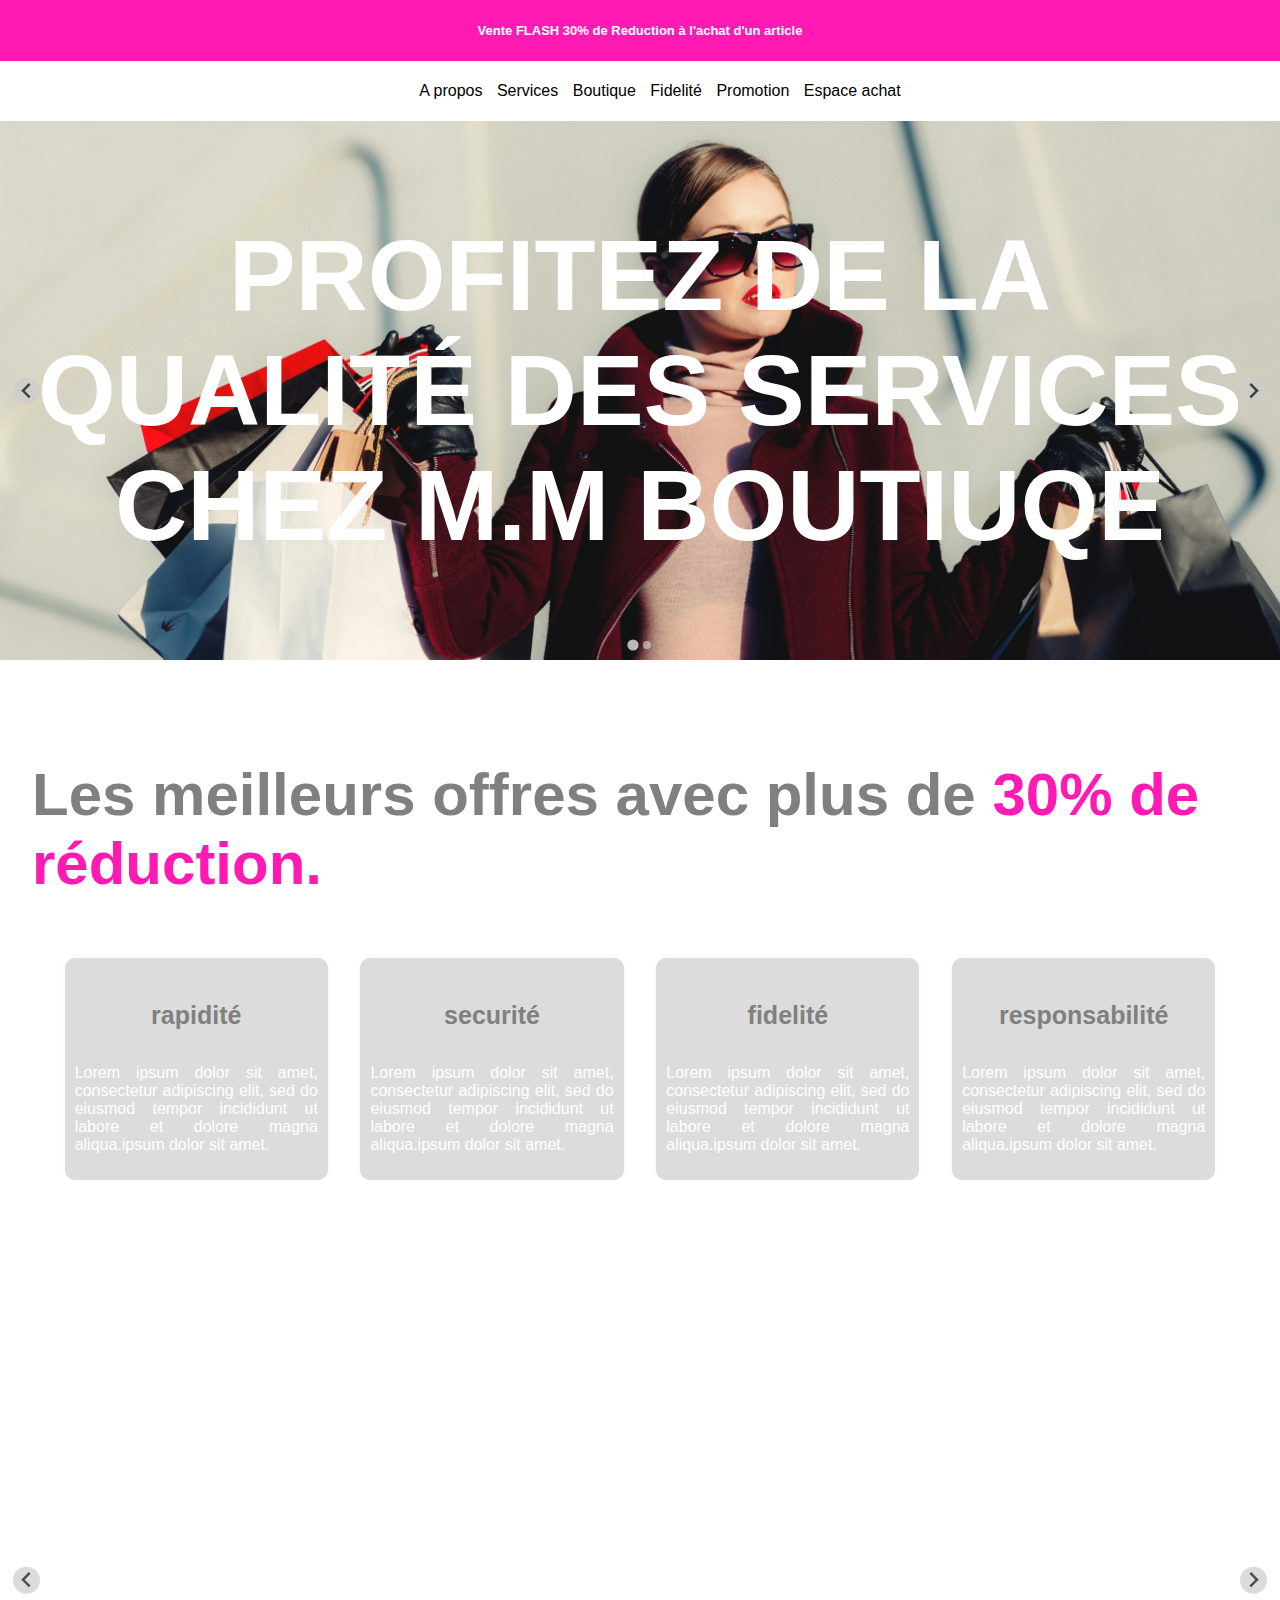
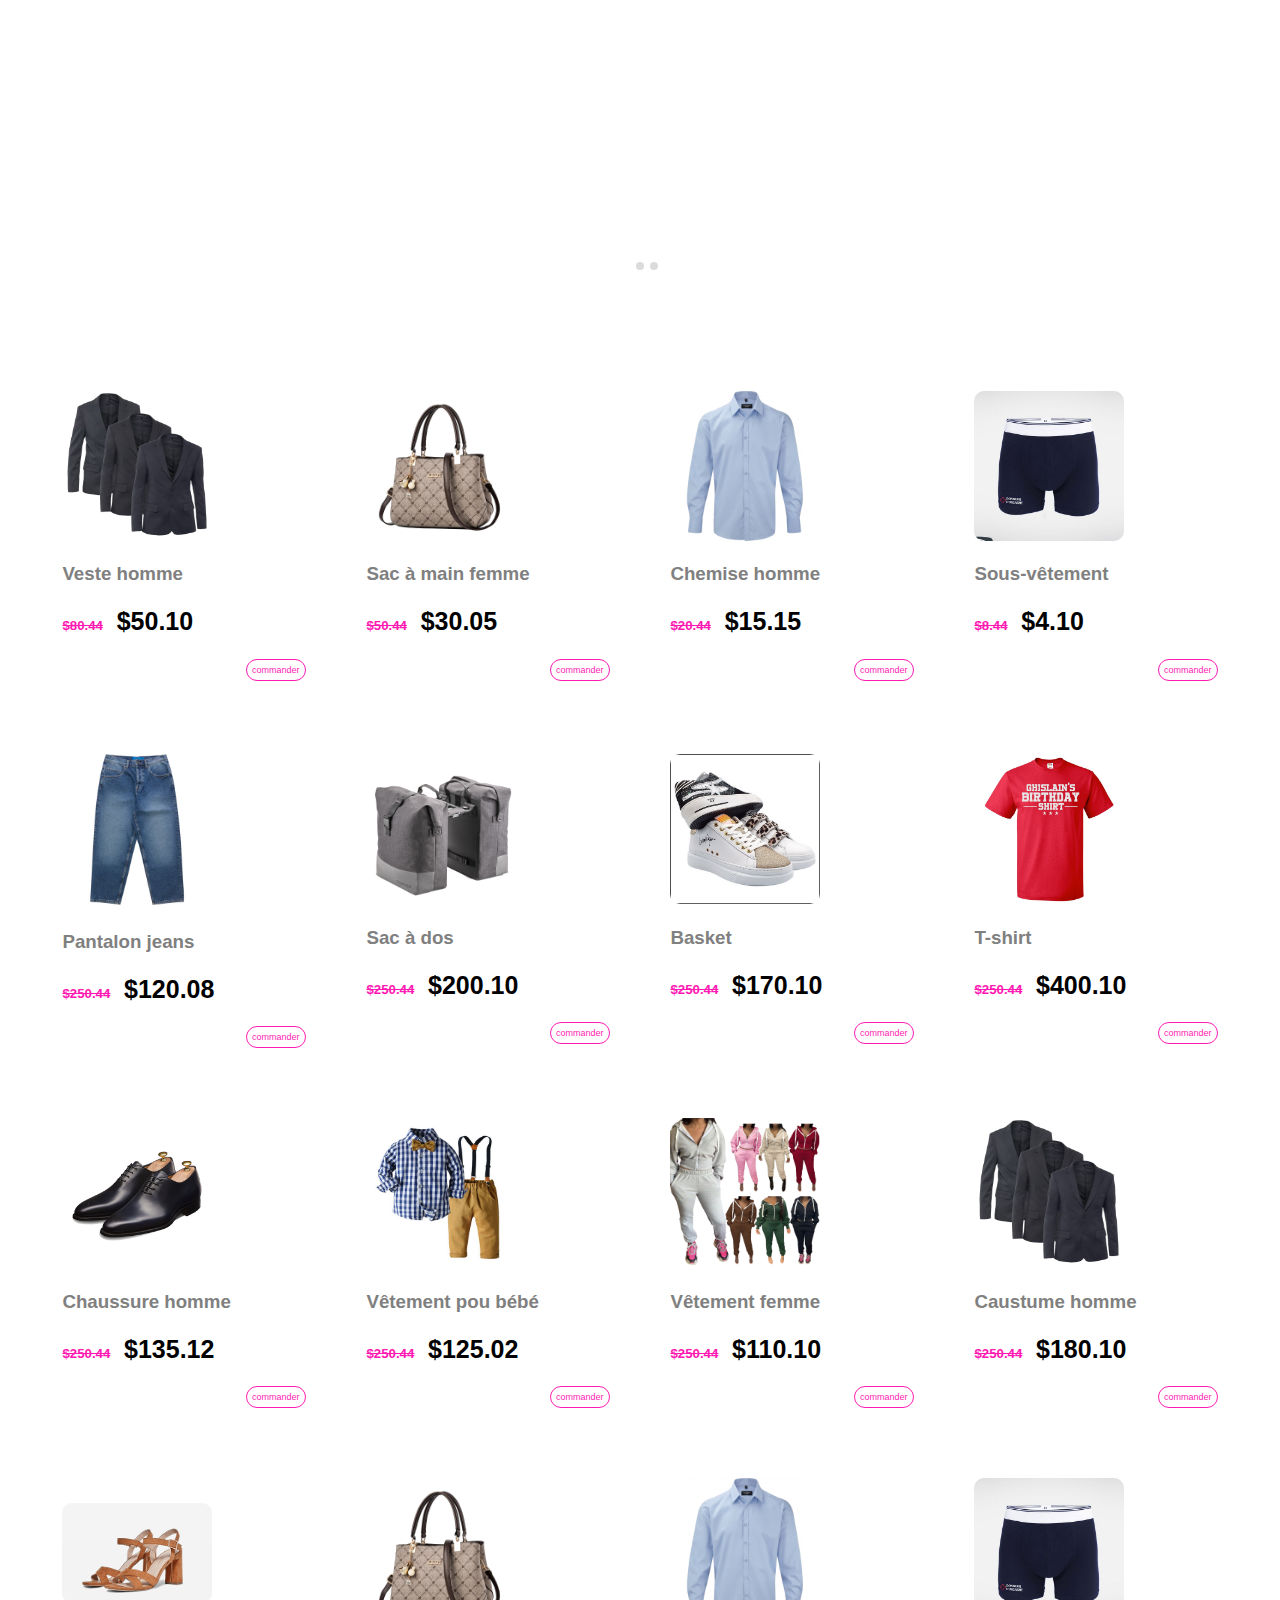
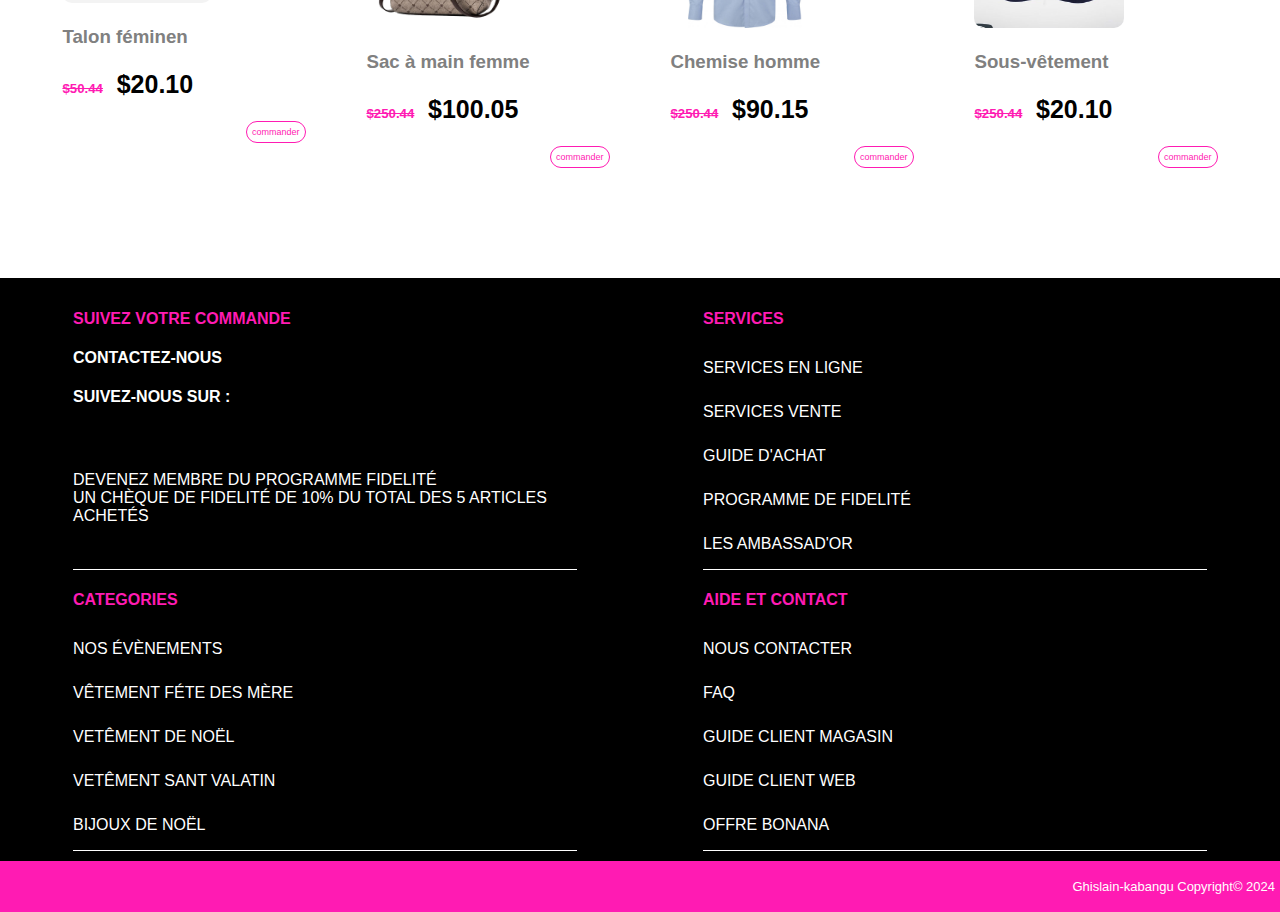
==== commit fd3ef767: "Add files via upload" ====
--- a/index.html
+++ b/index.html
@@ -129,25 +129,25 @@
             <img src="album/veste-homme-hotellerie-2-boutons-lafont-kontir-veste-de-costume-pour-homme.png"
                 alt="image veste">
             <h3>Veste homme</h3>
-            <h5> <span class="prixBarre">$250.44</span> <span class="prix">$180.10</span></h5>
+            <h5> <span class="prixBarre">$80.44</span> <span class="prix">$50.10</span></h5>
             <a class="add" href="#">Add To Card</a>
         </div>
         <div class="boxArticle">
             <img src="album/sac-a-main-femme-cuir-pu-3.png" alt="image">
             <h3>Sac à main femme</h3>
-            <h5> <span class="prixBarre">$250.44</span> <span class="prix">$100.05</span></h5>
+            <h5> <span class="prixBarre">$50.44</span> <span class="prix">$30.05</span></h5>
             <a class="add" href="#">Add To Card</a>
         </div>
         <div class="boxArticle">
             <img src="album/chemise-homme-manche-longues-a-chevrons.jpg" alt="image veste">
             <h3>Chemise homme</h3>
-            <h5> <span class="prixBarre">$250.44</span> <span class="prix">$90.15</span></h5>
+            <h5> <span class="prixBarre">$20.44</span> <span class="prix">$15.15</span></h5>
             <a class="add" href="#">Add To Card</a>
         </div>
         <div class="boxArticle">
             <img src="album/sous-vetements-homme.jpg" alt="image veste">
             <h3>Sous-vêtement</h3>
-            <h5> <span class="prixBarre">$250.44</span> <span class="prix">$20.10</span></h5>
+            <h5> <span class="prixBarre">$8.44</span> <span class="prix">$4.10</span></h5>
             <a class="add" href="#">Add To Card</a>
         </div>
         <div class="boxArticle">
--- a/style/style.css
+++ b/style/style.css
@@ -173,19 +173,23 @@
 }
 
 .service div {
-    flex-basis: 17%;
+    flex-basis: 20%;
     text-align: center;
     padding: 10px;
     border-radius: 10px;
-    box-shadow: 0px 7px 5px rgb(170, 153, 164);
+   /* box-shadow: 0px 0px 5px rgb(170, 153, 164);*/
+   box-shadow: 0px 0px 5px whitesmoke;
+   background-color: gainsboro;
 }
 
 .service div h4 {
-    font-size: 20px;
+    font-size: 25px;
+    color: gray;
 }
 
 .service div p {
     text-align: justify;
+    color: white;
 }
 
 /*****************************baniereImageSlogan*******************************/
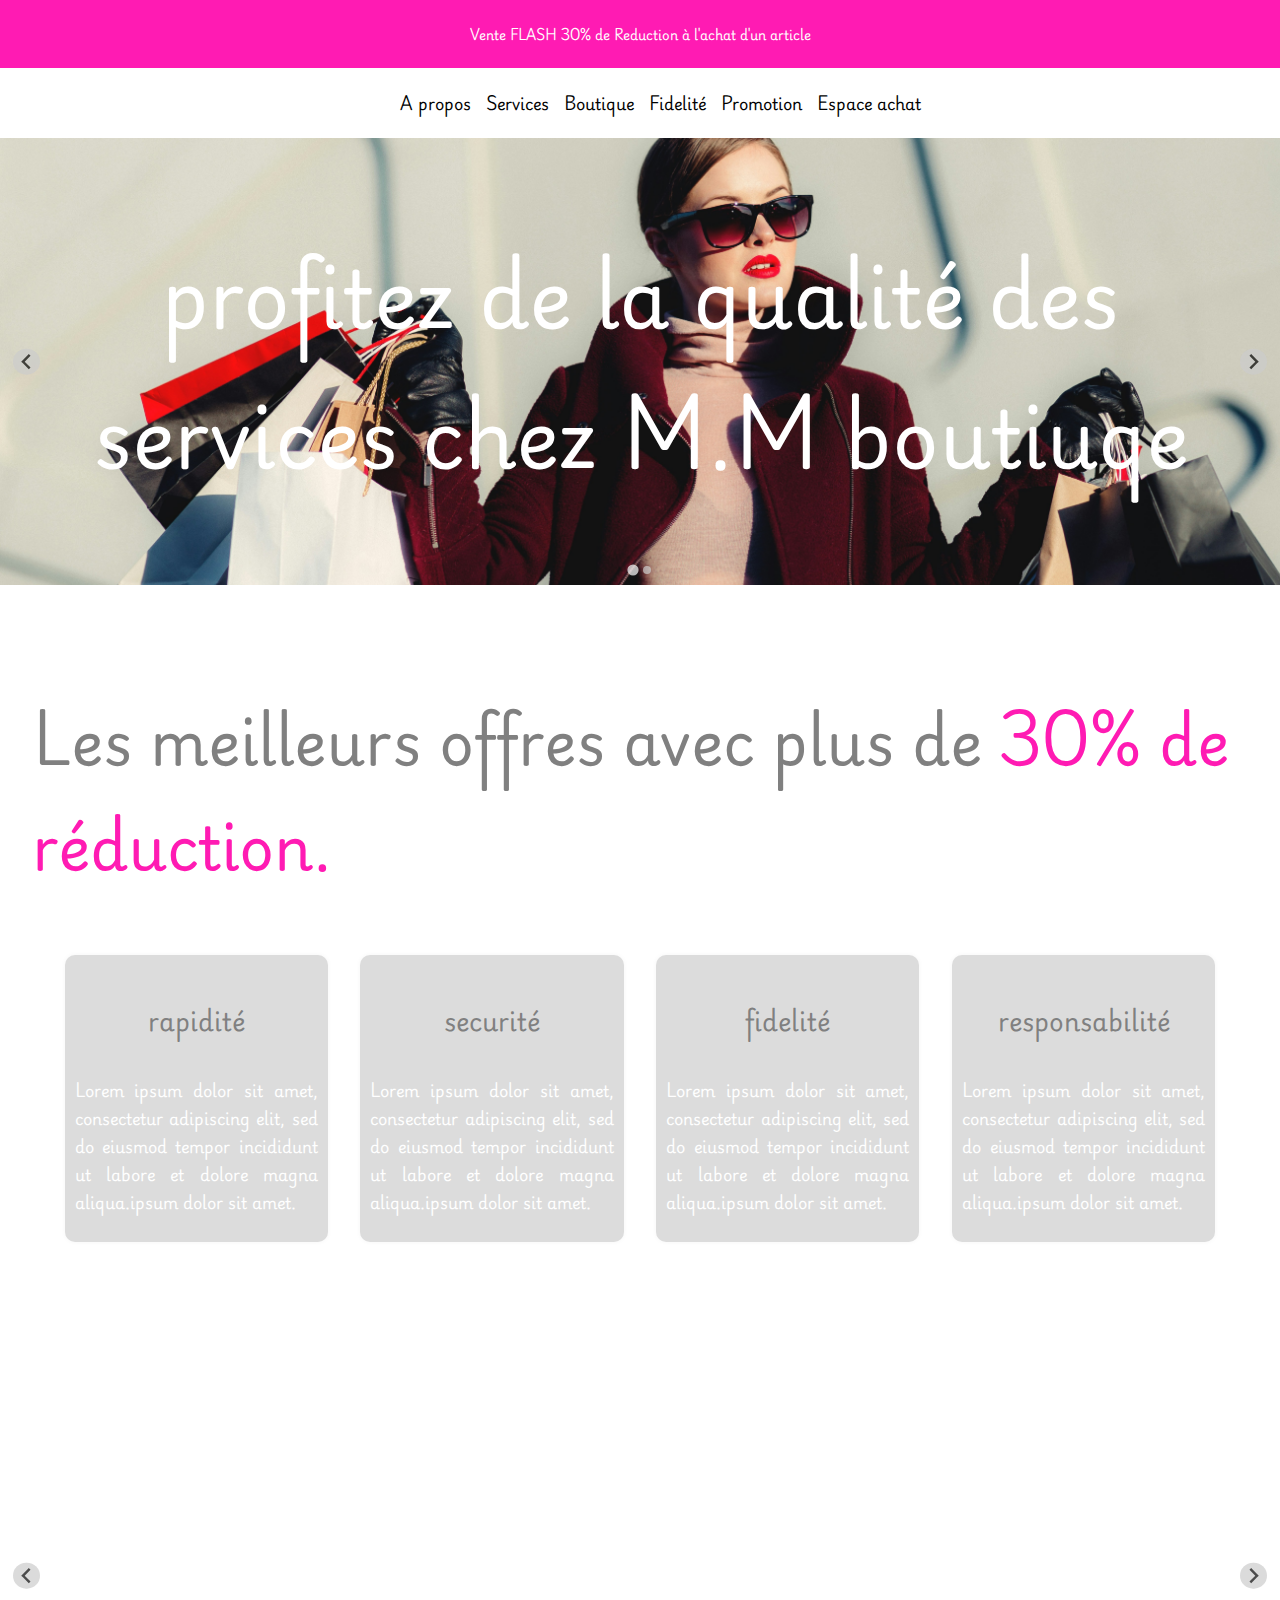
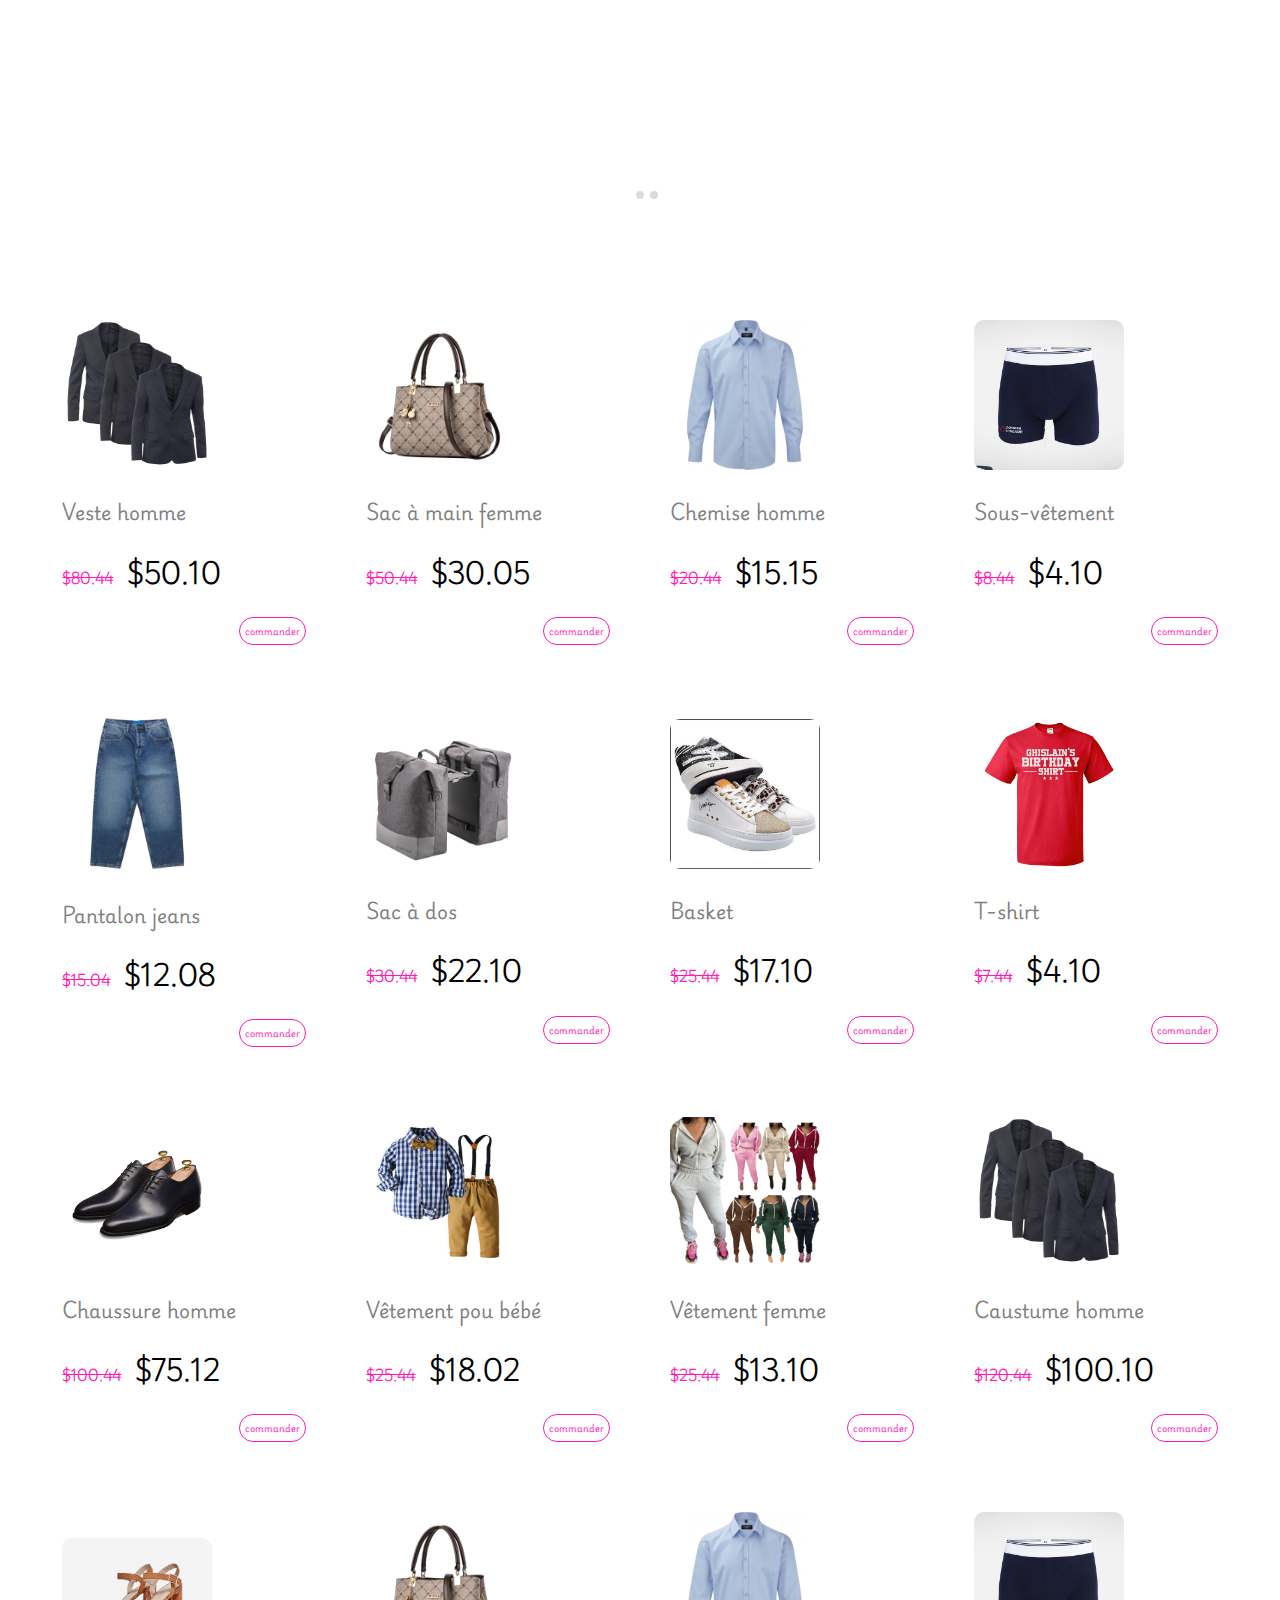
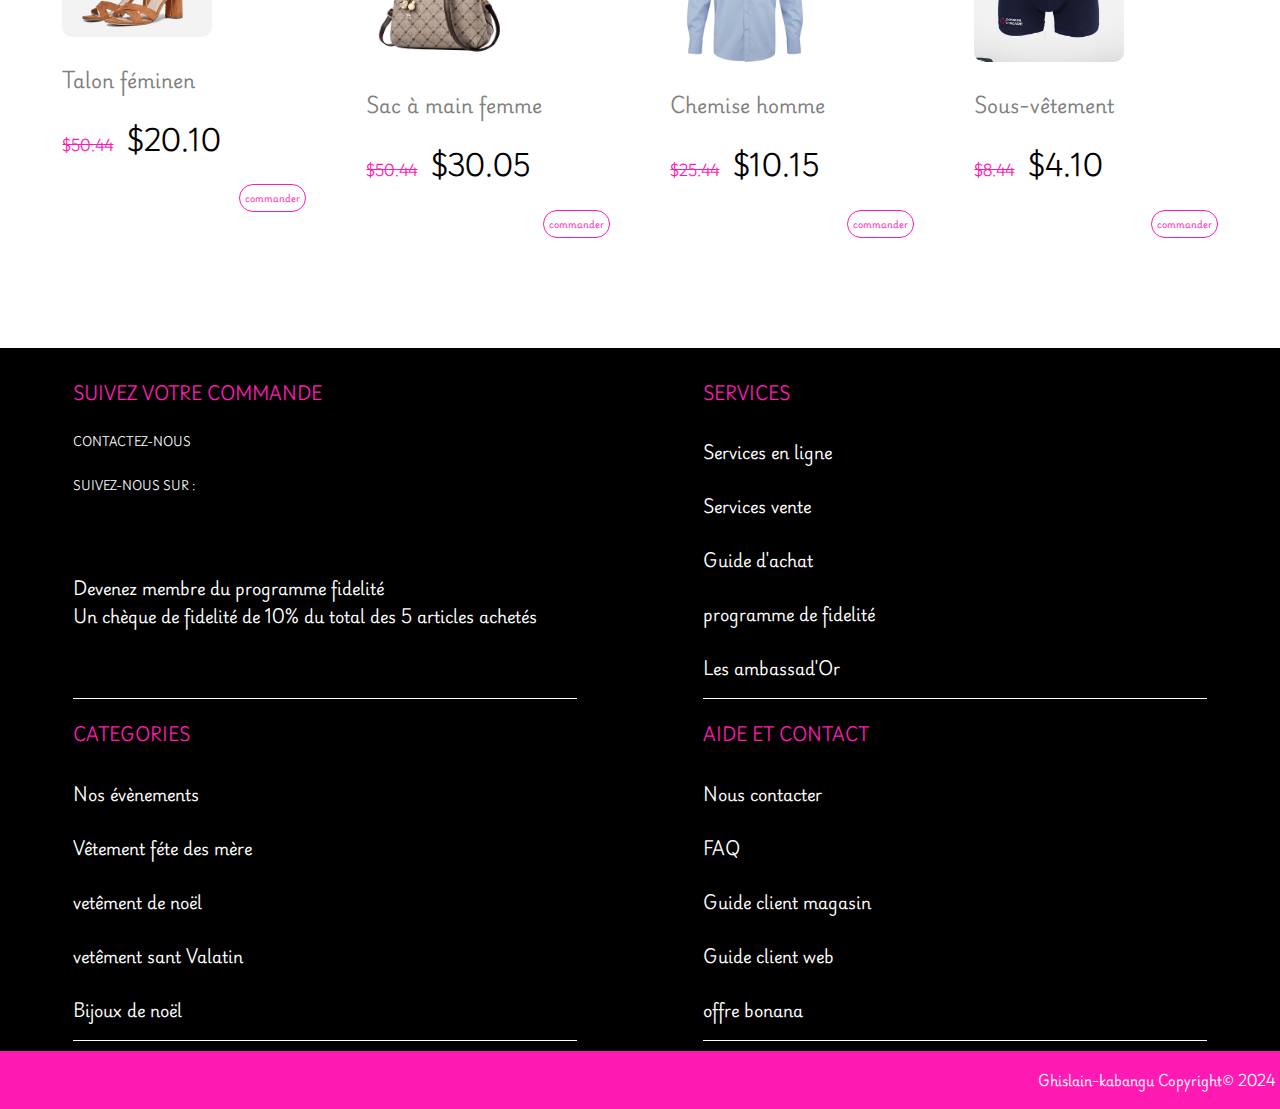
==== commit 911b5eeb: "Add files via upload" ====
--- a/index.html
+++ b/index.html
@@ -11,6 +11,10 @@
         integrity="sha512-Kc323vGBEqzTmouAECnVceyQqyqdsSiqLQISBL29aUW4U/M7pSPA/gEUZQqv1cwx4OnYxTxve5UMg5GT6L4JJg=="
         crossorigin="anonymous" referrerpolicy="no-referrer" />
     <link rel="stylesheet" href="https://cdn.jsdelivr.net/npm/@splidejs/splide@4.1.4/dist/css/splide.min.css">
+    <link rel="preconnect" href="https://fonts.googleapis.com">
+    <link rel="preconnect" href="https://fonts.gstatic.com" crossorigin>
+    <link href="https://fonts.googleapis.com/css2?family=Playwrite+DE+Grund:wght@100..400&display=swap"
+        rel="stylesheet">
     <link rel="stylesheet" href="style/style.css">
 </head>
 
@@ -23,12 +27,13 @@
         <div id="mysidenav" class="sidenav">
             <a id="closeBtn" title="Fermer" class="close"> X</a>
             <ul>
-                <li><a href="#" title="A propos">A propos</a> </li>
-                <li><a href="#service" title="Services">Services</a> </li>
-                <li><a href="#boutique" title="Boutique">Boutique<i class="fa-solid fa-cart-shopping"></i></a> </li>
-                <li><a href="#" title="Fidelité" onclick="fidelite();">Fidelité</a> </li>
-                <li><a href="#" title="Promotion">Promotion<i class="fa-solid fa-bell"></i></a> </li>
-                <li><a href="formulaire.html" title="Le panier">Espace achat<i
+                <li><a href="#" title="A propos" class="link">A propos</a> </li>
+                <li><a href="#service" title="Services" class="link">Services</a> </li>
+                <li><a href="#boutique" title="Boutique" class="link">Boutique<i
+                            class="fa-solid fa-cart-shopping"></i></a> </li>
+                <li><a href="#" title="Fidelité" onclick="fidelite();" class="link">Fidelité</a> </li>
+                <li><a href="#" title="Promotion" class="link">Promotion<i class="fa-solid fa-bell"></i></a> </li>
+                <li><a href="formulaire.html" title="Le panier" class="link">Espace achat<i
                             class="fa-solid fa-cart-shopping"></i></a> </li>
             </ul>
         </div>
@@ -153,50 +158,50 @@
         <div class="boxArticle">
             <img src="album/adydp03056_dcshoes,f_bsnw_frt1.jpg" alt="image veste">
             <h3>Pantalon jeans</h3>
-            <h5> <span class="prixBarre">$250.44</span> <span class="prix">$120.08</span></h5>
+            <h5> <span class="prixBarre">$15.04</span> <span class="prix">$12.08</span></h5>
             <a class="add" href="#">Add To Card</a>
         </div>
         <div class="boxArticle">
             <img src="album/paire-de-sacoches-moustache-mik-2-x-205l.png" alt="image veste">
             <h3>Sac à dos</h3>
-            <h5> <span class="prixBarre">$250.44</span> <span class="prix">$200.10</span></h5>
+            <h5> <span class="prixBarre">$30.44</span> <span class="prix">$22.10</span></h5>
             <a class="add" href="#">Add To Card</a>
         </div>
         <div class="boxArticle">
             <img src="album/500-semerdjian_baskets_1-mcg-hossegor.jpg" alt="image veste">
             <h3>Basket</h3>
-            <h5> <span class="prixBarre">$250.44</span> <span class="prix">$170.10</span></h5>
+            <h5> <span class="prixBarre">$25.44</span> <span class="prix">$17.10</span></h5>
             <a href="#" class="add">Add To Card</a>
         </div>
         <div class="boxArticle">
             <img src="album/amz_303853_st_truered.jpg" alt="image veste">
             <h3>T-shirt</h3>
-            <h5> <span class="prixBarre">$250.44</span> <span class="prix">$400.10</span></h5>
+            <h5> <span class="prixBarre">$7.44</span> <span class="prix">$4.10</span></h5>
             <a href="#" class="add">Add To Card</a>
         </div>
         <div class="boxArticle">
             <img src="album/chausse.png" alt="image veste">
             <h3>Chaussure homme</h3>
-            <h5> <span class="prixBarre">$250.44</span> <span class="prix">$135.12</span></h5>
+            <h5> <span class="prixBarre">$100.44</span> <span class="prix">$75.12</span></h5>
             <a class="add" href="#">Add To Card</a>
         </div>
         <div class="boxArticle">
             <img src="album/vetement-pour-bb-1.jpeg" alt="image">
             <h3>Vêtement pou bébé</h3>
-            <h5> <span class="prixBarre">$250.44</span> <span class="prix">$125.02</span></h5>
+            <h5> <span class="prixBarre">$25.44</span> <span class="prix">$18.02</span></h5>
             <a class="add" href="#">Add To Card</a>
         </div>
         <div class="boxArticle">
             <img src="album/H5000e178c798435dabf6ad9cc94bdfd27.jpg" alt="image">
             <h3>Vêtement femme</h3>
-            <h5> <span class="prixBarre">$250.44</span> <span class="prix">$110.10</span></h5>
+            <h5> <span class="prixBarre">$25.44</span> <span class="prix">$13.10</span></h5>
             <a class="add" href="#">Add To Card</a>
         </div>
         <div class="boxArticle">
             <img src="album/veste-homme-hotellerie-2-boutons-lafont-kontir-veste-de-costume-pour-homme.png"
                 alt="image veste">
             <h3>Caustume homme</h3>
-            <h5> <span class="prixBarre">$250.44</span> <span class="prix">$180.10</span></h5>
+            <h5> <span class="prixBarre">$120.44</span> <span class="prix">$100.10</span></h5>
             <a class="add" href="#">Add To Card</a>
         </div>
         <div class="boxArticle">
@@ -208,19 +213,19 @@
         <div class="boxArticle">
             <img src="album/sac-a-main-femme-cuir-pu-3.png" alt="image">
             <h3>Sac à main femme</h3>
-            <h5> <span class="prixBarre">$250.44</span> <span class="prix">$100.05</span></h5>
+            <h5> <span class="prixBarre">$50.44</span> <span class="prix">$30.05</span></h5>
             <a class="add" href="#">Add To Card</a>
         </div>
         <div class="boxArticle">
             <img src="album/chemise-homme-manche-longues-a-chevrons.jpg" alt="image veste">
             <h3>Chemise homme</h3>
-            <h5> <span class="prixBarre">$250.44</span> <span class="prix">$90.15</span></h5>
+            <h5> <span class="prixBarre">$25.44</span> <span class="prix">$10.15</span></h5>
             <a class="add" href="#">Add To Card</a>
         </div>
         <div class="boxArticle">
             <img src="album/sous-vetements-homme.jpg" alt="image veste">
             <h3>Sous-vêtement</h3>
-            <h5> <span class="prixBarre">$250.44</span> <span class="prix">$20.10</span></h5>
+            <h5> <span class="prixBarre">$8.44</span> <span class="prix">$4.10</span></h5>
             <a class="add" href="#">Add To Card</a>
         </div>
     </section>
@@ -231,8 +236,8 @@
         <div class="footerbloc">
             <div>
                 <h4 class="title">SUIVEZ VOTRE COMMANDE</h4>
-                <h4>CONTACTEZ-NOUS</h4>
-                <h4>SUIVEZ-NOUS SUR :</h4>
+                <h6>CONTACTEZ-NOUS</h6>
+                <h6>SUIVEZ-NOUS SUR :</h6>
 
                 <ul>
                     <li><a href="#"><i class="fa-brands fa-facebook"></i></a> </li>
--- a/style/style.css
+++ b/style/style.css
@@ -3,6 +3,10 @@
     margin: auto;
     padding: auto;
     font-family: Arial, Helvetica, sans-serif;
+    font-family: "Playwrite DE Grund", cursive;
+    font-optical-sizing: auto;
+
+    font-style: normal;
 }
 
 html {
@@ -120,14 +124,12 @@
 .fond_accueil {
     box-sizing: content-box;
     overflow: hidden;
-    font-family: Arial, Helvetica, sans-serif;
     text-align: center;
 }
 
 .fond_accueil h1 {
     color: white;
-    text-transform: uppercase;
-    font-size: 100px;
+    font-size: 80px;
 }
 
 .font1 {
@@ -177,9 +179,9 @@
     text-align: center;
     padding: 10px;
     border-radius: 10px;
-   /* box-shadow: 0px 0px 5px rgb(170, 153, 164);*/
-   box-shadow: 0px 0px 5px whitesmoke;
-   background-color: gainsboro;
+    /* box-shadow: 0px 0px 5px rgb(170, 153, 164);*/
+    box-shadow: 0px 0px 5px whitesmoke;
+    background-color: gainsboro;
 }
 
 .service div h4 {
@@ -199,8 +201,9 @@
 }
 
 .baniereImageSlogan h3 {
-    font-size: 110px;
-    color: white;
+    font-size: 85px;
+    color: white;
+    text-transform: lowercase;
     word-wrap: break-word;
 }
 
@@ -245,7 +248,6 @@
 section div {
     flex-basis: 20%;
     margin-top: 50px;
-    font-family: Arial, Helvetica, sans-serif;
     padding: 10px;
     border-radius: 10px;
     /* box-shadow: 0px 0px 10px whitesmoke;*/
@@ -269,8 +271,7 @@
 }
 
 .boxClass {
-    border: 5px double rgb(255, 27, 179);
-    border: 5px dotted rgb(255, 27, 179);
+   background:whitesmoke;
     padding: 15px;
     border-radius: 15px;
     transition: 0.5s;
@@ -312,7 +313,6 @@
     margin: auto;
     margin-top: 100px;
     color: white;
-    font-family: 'Trebuchet MS', 'Lucida Sans Unicode', 'Lucida Grande', 'Lucida Sans', Arial, sans-serif;
 }
 
 .footerbloc {
@@ -336,7 +336,7 @@
 .footerbloc div p {
     text-align: left;
     padding-top: 10px;
-    text-transform: uppercase;
+
 }
 
 .footerbloc div a {
@@ -363,6 +363,12 @@
     color: white;
     text-align: center;
     padding: 5px;
+    transition: 0.5s;
+}
+
+.icon:hover {
+    background-color: gray;
+    transition: 0.5s;
 }
 
 .copy {
@@ -412,8 +418,7 @@
 
     .fond_accueil h1 {
         color: white;
-        text-transform: uppercase;
-        font-size: 60px;
+        font-size: 40px;
     }
 
     .service div {
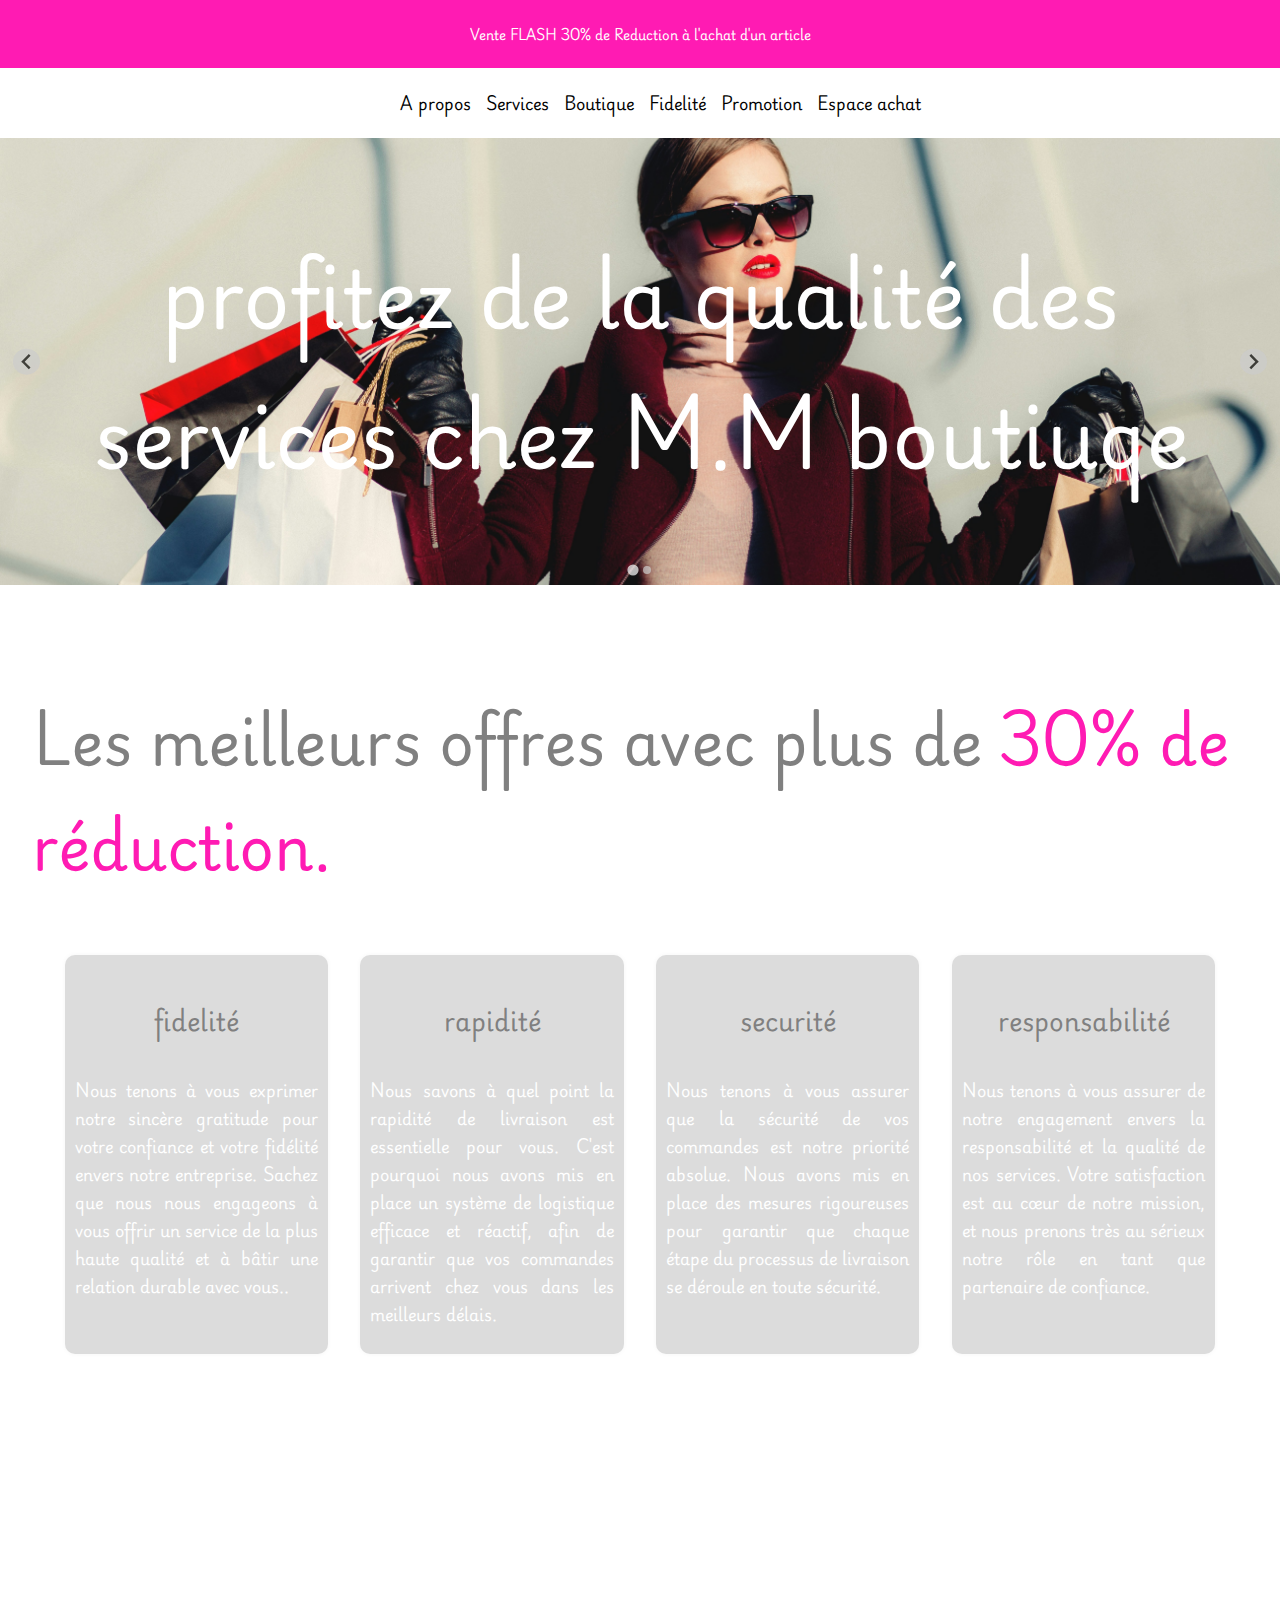
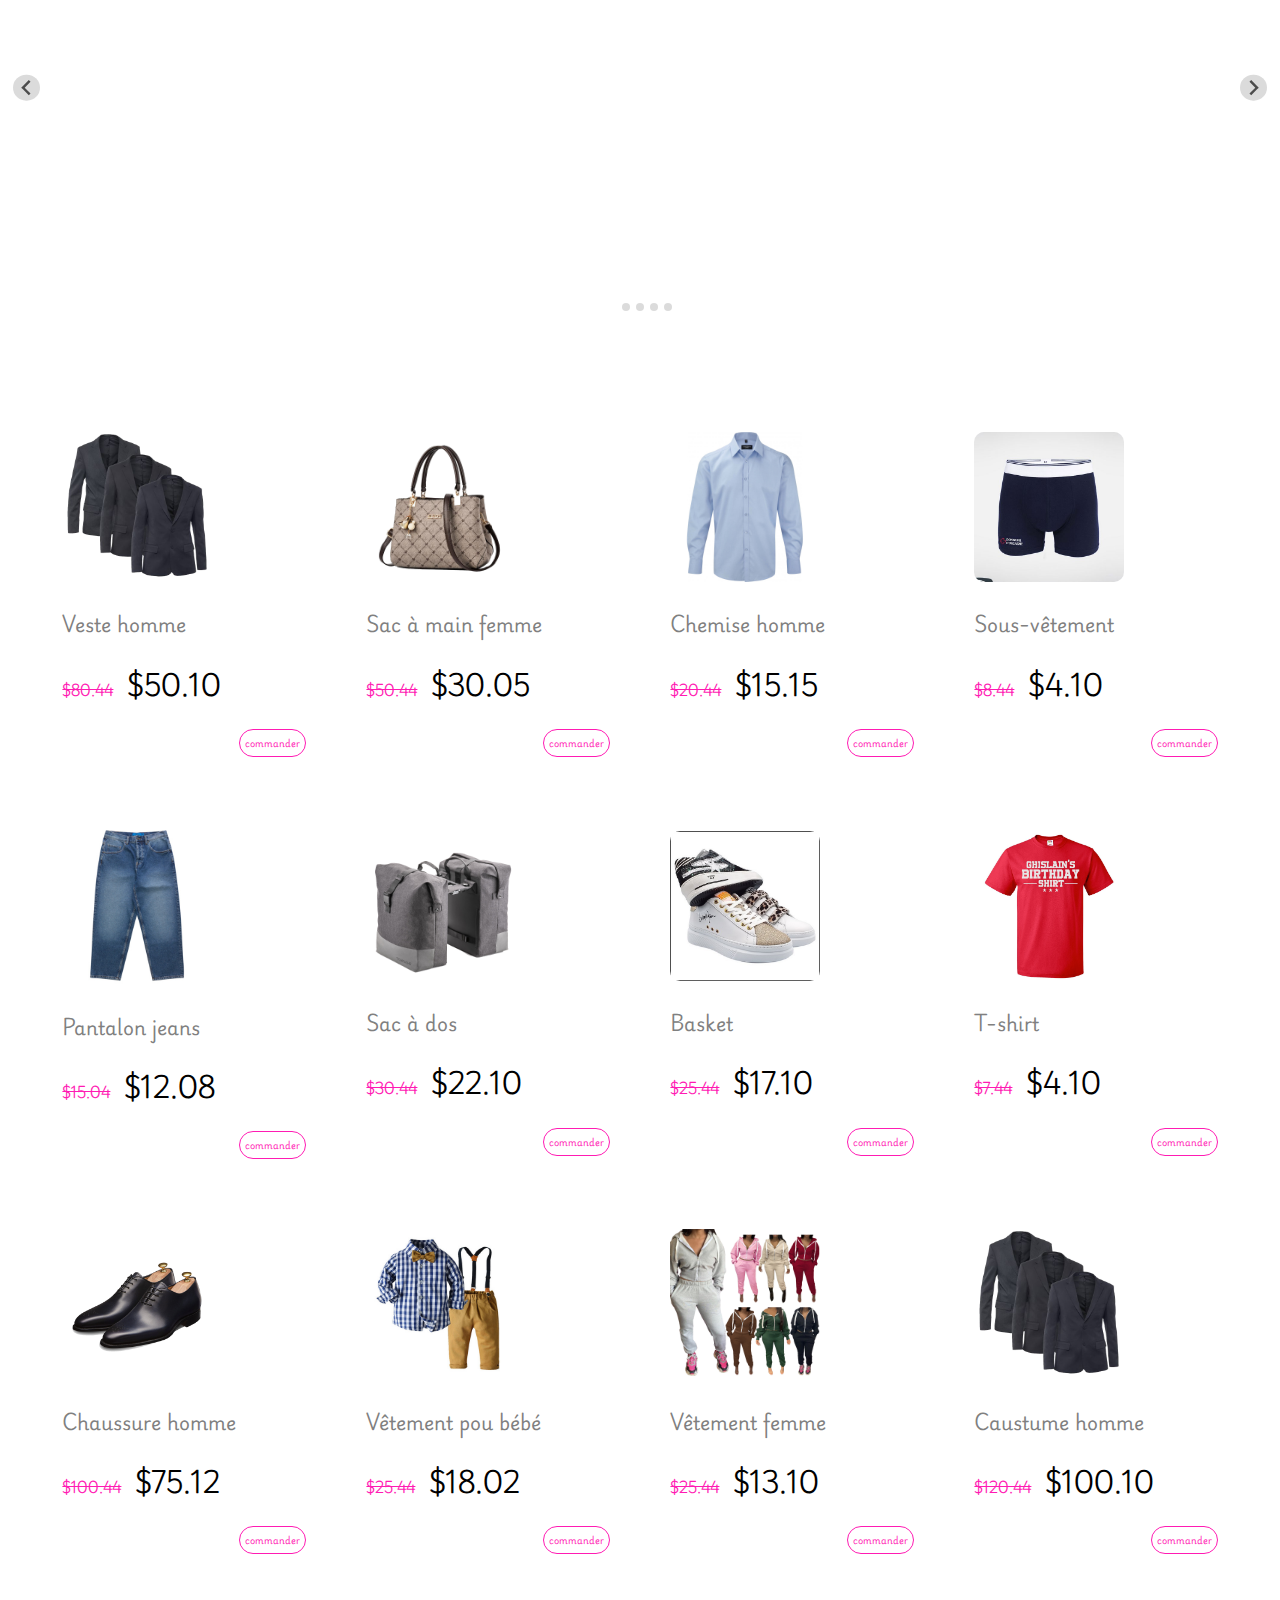
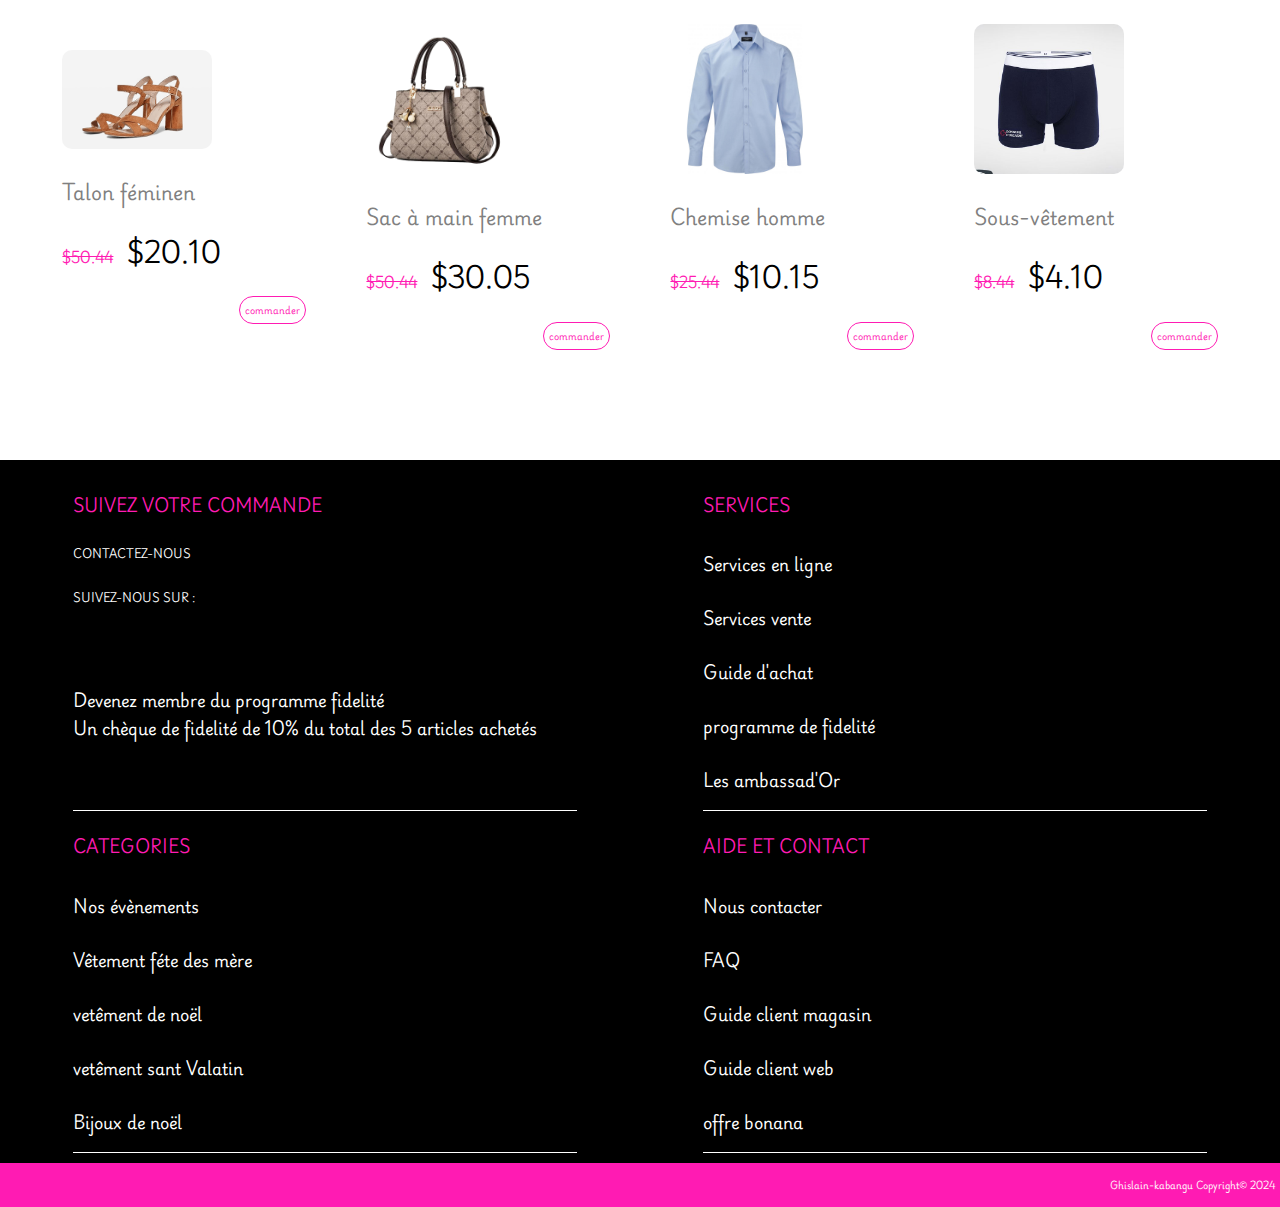
==== commit cf5ee0aa: "Add files via upload" ====
--- a/index.html
+++ b/index.html
@@ -82,24 +82,29 @@
         <h3>Les meilleurs offres avec plus de <span class="reduction"> 30% de réduction.</span></h3>
         <div class="service">
             <div>
+                <h4>fidelité</h4>
+                <p>Nous tenons à vous exprimer notre sincère gratitude pour votre confiance et votre fidélité envers
+                    notre entreprise. Sachez que nous nous engageons à vous offrir un service de la plus haute qualité
+                    et à bâtir une relation durable avec vous..</p>
+            </div>
+            <div>
                 <h4>rapidité</h4>
-                <p>Lorem ipsum dolor sit amet, consectetur adipiscing elit, sed do eiusmod tempor incididunt ut labore
-                    et dolore magna aliqua.ipsum dolor sit amet.</p>
+                <p>Nous savons à quel point la rapidité de livraison est essentielle pour vous. C'est pourquoi nous
+                    avons mis en place un système de logistique efficace et réactif, afin de garantir que vos commandes
+                    arrivent chez vous dans les meilleurs délais.</p>
             </div>
             <div>
                 <h4>securité</h4>
-                <p>Lorem ipsum dolor sit amet, consectetur adipiscing elit, sed do eiusmod tempor incididunt ut labore
-                    et dolore magna aliqua.ipsum dolor sit amet.</p>
-            </div>
-            <div>
-                <h4>fidelité</h4>
-                <p>Lorem ipsum dolor sit amet, consectetur adipiscing elit, sed do eiusmod tempor incididunt ut labore
-                    et dolore magna aliqua.ipsum dolor sit amet.</p>
-            </div>
+                <p>Nous tenons à vous assurer que la sécurité de vos commandes est notre priorité absolue. Nous avons
+                    mis en place des mesures rigoureuses pour garantir que chaque étape du processus de livraison se
+                    déroule en toute sécurité.</p>
+            </div>
+
             <div>
                 <h4>responsabilité</h4>
-                <p>Lorem ipsum dolor sit amet, consectetur adipiscing elit, sed do eiusmod tempor incididunt ut labore
-                    et dolore magna aliqua.ipsum dolor sit amet. </p>
+                <p>Nous tenons à vous assurer de notre engagement envers la responsabilité et la qualité de nos
+                    services. Votre satisfaction est au cœur de notre mission, et nous prenons très au sérieux notre
+                    rôle en tant que partenaire de confiance.</p>
             </div>
         </div>
     </div>
@@ -110,17 +115,27 @@
                 <ul class="splide__list">
                     <li class="splide__slide carou1">
                         <h3>
-                            VETEMENTS & ACCESSOIRES TECH DE HAUTE QUALITÉ
+                            VETEMENTS & ACCESSOIRES TECH DE HAUTE QUALITÉ.
                         </h3>
                     </li>
                     <li class="splide__slide carou2">
                         <h3>
-                            VETEMENTS & ACCESSOIRES TECH DE HAUTE QUALITÉS
+                            Le meilleur du shopping, sans sortir de chez vous.
                         </h3>
                     </li>
                     <li class="splide__slide carou3">
                         <h3>
-                            VETEMENTS & ACCESSOIRES TECH DE HAUTE QUALITÉ
+                            Des trouvailles uniques, livrées chez vous.
+                        </h3>
+                    </li>
+                    <li class="splide__slide carou4">
+                        <h3>
+                            La mode qui vous ressemble, en un clic.
+                        </h3>
+                    </li>
+                    <li class="splide__slide carou5">
+                        <h3>
+                            Votre destination shopping en ligne rapide."
                         </h3>
                     </li>
                 </ul>
@@ -240,10 +255,12 @@
                 <h6>SUIVEZ-NOUS SUR :</h6>
 
                 <ul>
-                    <li><a href="#"><i class="fa-brands fa-facebook"></i></a> </li>
+                    <li><a href="https://web.facebook.com/?ref=homescreenpwa"><i class="fa-brands fa-facebook"></i></a>
+                    </li>
                     <li><a href="#"><i class="fa-brands fa-instagram"></i></a></li>
-                    <li><a href="#"><i class="fa-brands fa-whatsapp"></i></a></li>
-                    <li><a href="#"><i class="fa-solid fa-phone"></i></a></li>
+                    <li><a href="https://wa.me/+243828588141"><i class="fa-brands fa-whatsapp"></i></a></li>
+                    <li><a href="tel:+243828588141"><i class="fa-solid fa-phone"></i></a></li>
+                    <li><a href="mailto:kabangughislain77@mail.com"><i class="fa-solid fa-envelope"></i></a></li>
                 </ul>
                 <P>Devenez membre du programme fidelité <br>
                     Un chèque de fidelité de 10% du total des 5 articles achetés</P>
--- a/style/style.css
+++ b/style/style.css
@@ -232,6 +232,22 @@
     background-position: center;
 }
 
+.carou4 {
+    background-image: url("https://img.freepik.com/photos-gratuite/femme-plein-coup-se-relaxant-ordinateur-portable_23-2149073167.jpg?uid=R166125906&ga=GA1.2.22819257.1712160786&semt=ais_hybrid");
+    background-attachment: scroll;
+    background-repeat: no-repeat;
+    background-size: cover;
+    background-position: center;
+}
+
+.carou5 {
+    background-image: url("https://img.freepik.com/photos-gratuite/paiement-par-technologie-simple-sans-fil_23-2149105164.jpg?uid=R166125906&ga=GA1.2.22819257.1712160786&semt=ais_hybrid");
+    background-attachment: scroll;
+    background-repeat: no-repeat;
+    background-size: cover;
+    background-position: center;
+}
+
 /*********************************SECTION CONTENANT DIFFERENT ARTICLE************************/
 section {
     margin: auto;
@@ -271,7 +287,7 @@
 }
 
 .boxClass {
-   background:whitesmoke;
+    background: whitesmoke;
     padding: 15px;
     border-radius: 15px;
     transition: 0.5s;
@@ -373,7 +389,7 @@
 
 .copy {
     text-align: right;
-    font-size: small;
+    font-size: xx-small;
 }
 
 @media screen and (max-width:1100px) {
@@ -421,6 +437,11 @@
         font-size: 40px;
     }
 
+    .arrivage h3 {
+        color: gray;
+        font-size: 40px;
+    }
+
     .service div {
         flex-basis: 80%;
         margin-top: 30px;
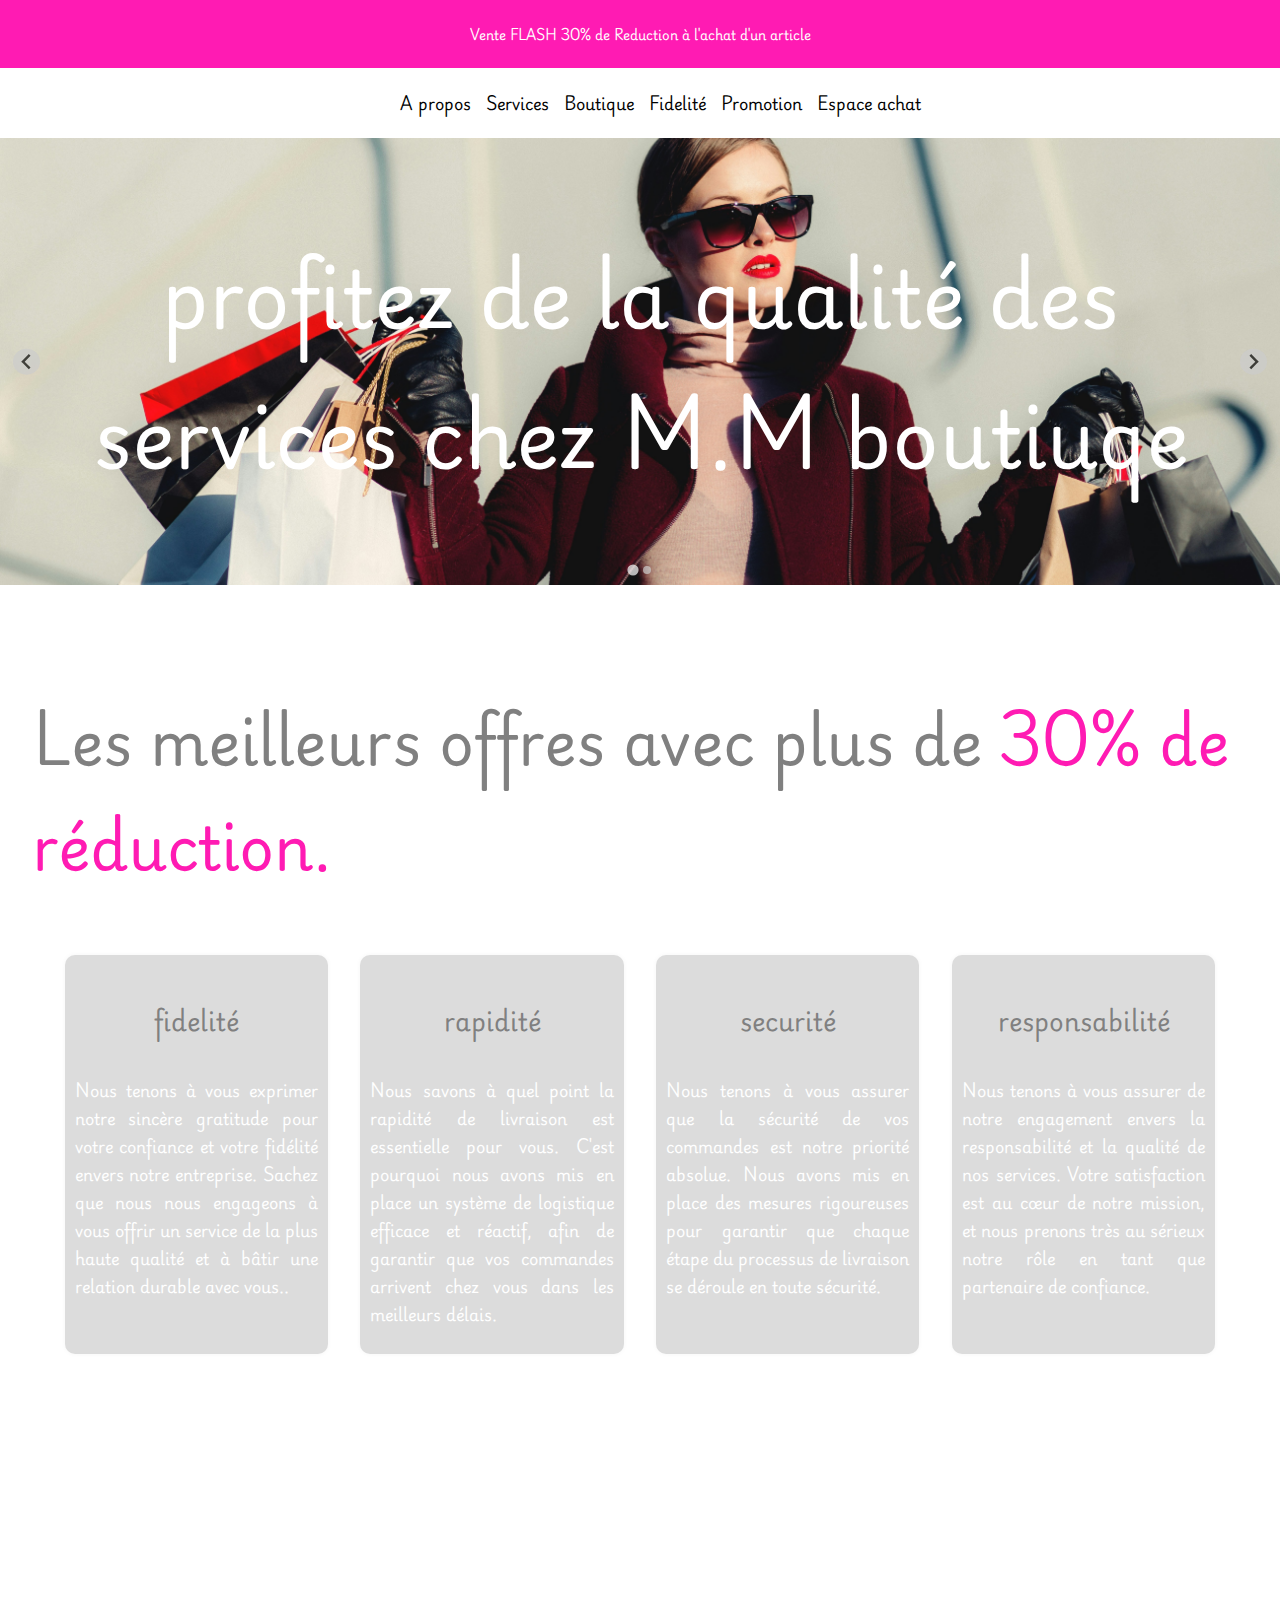
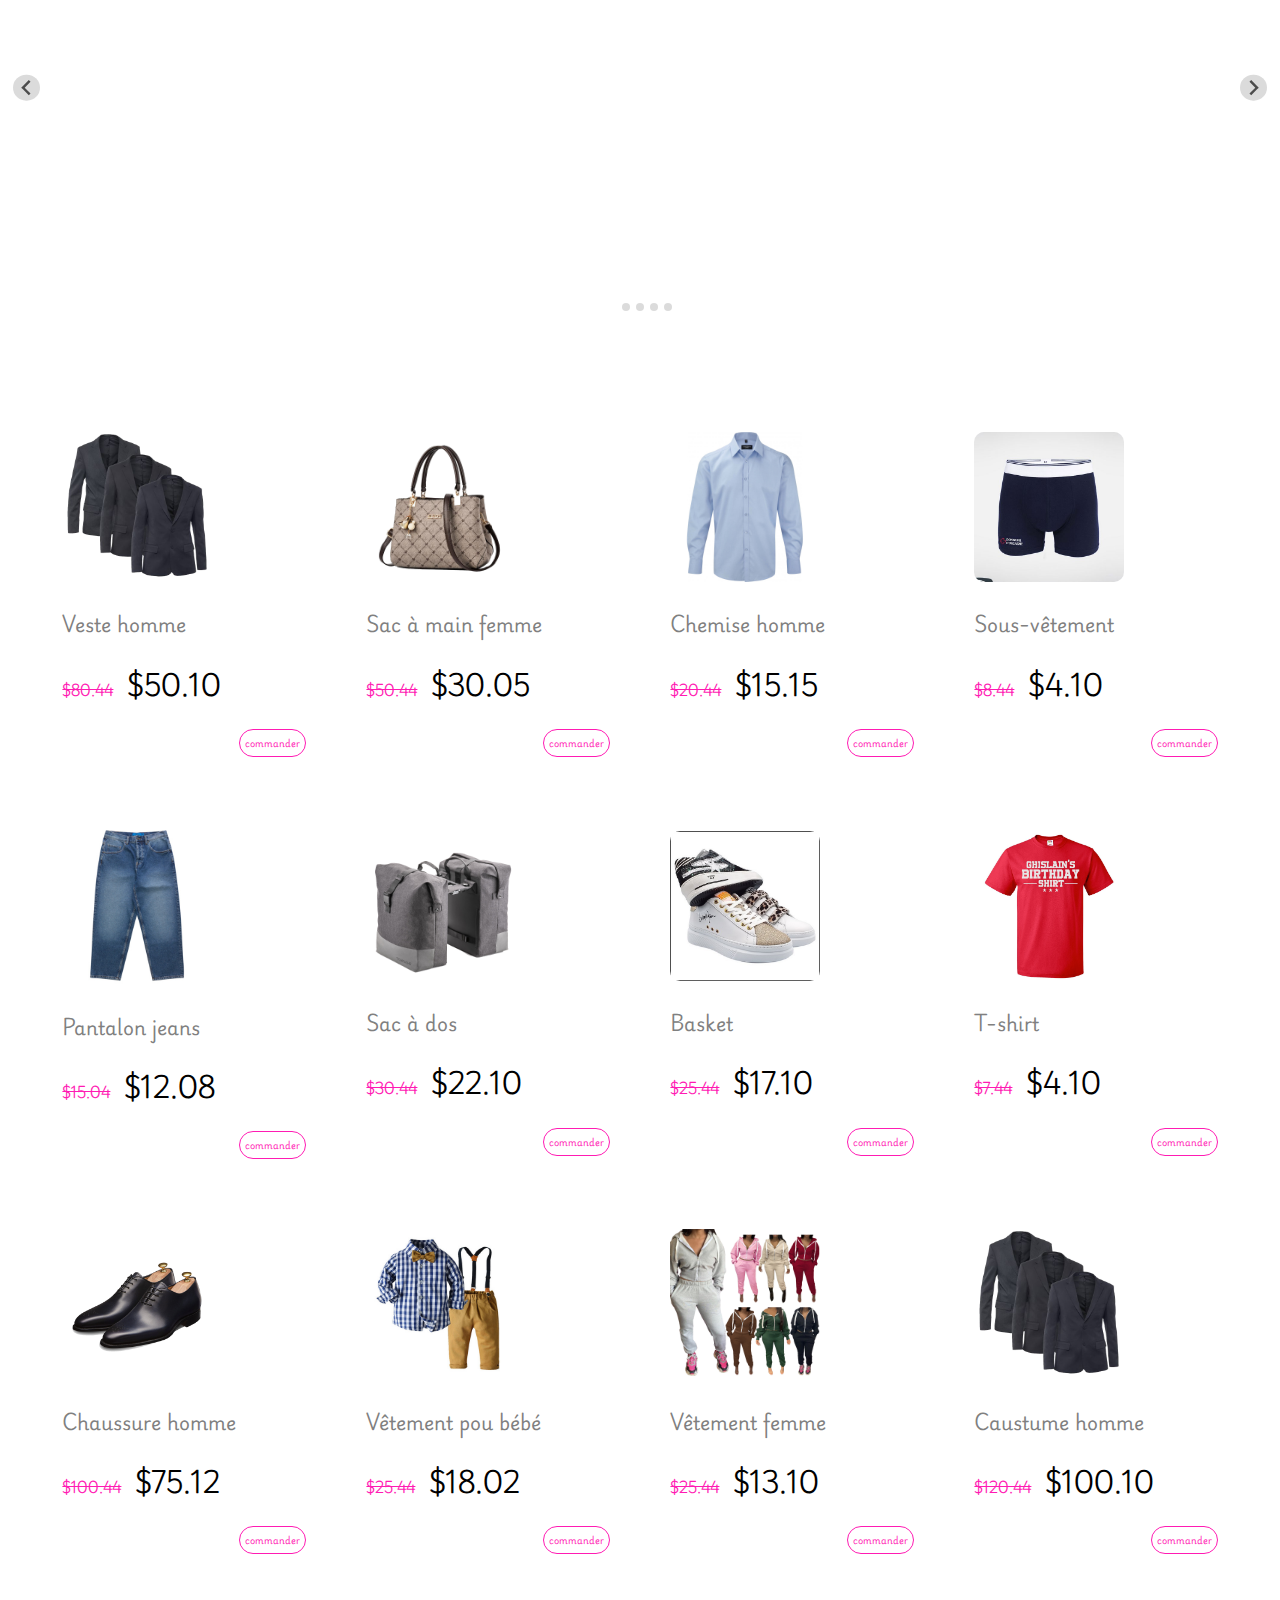
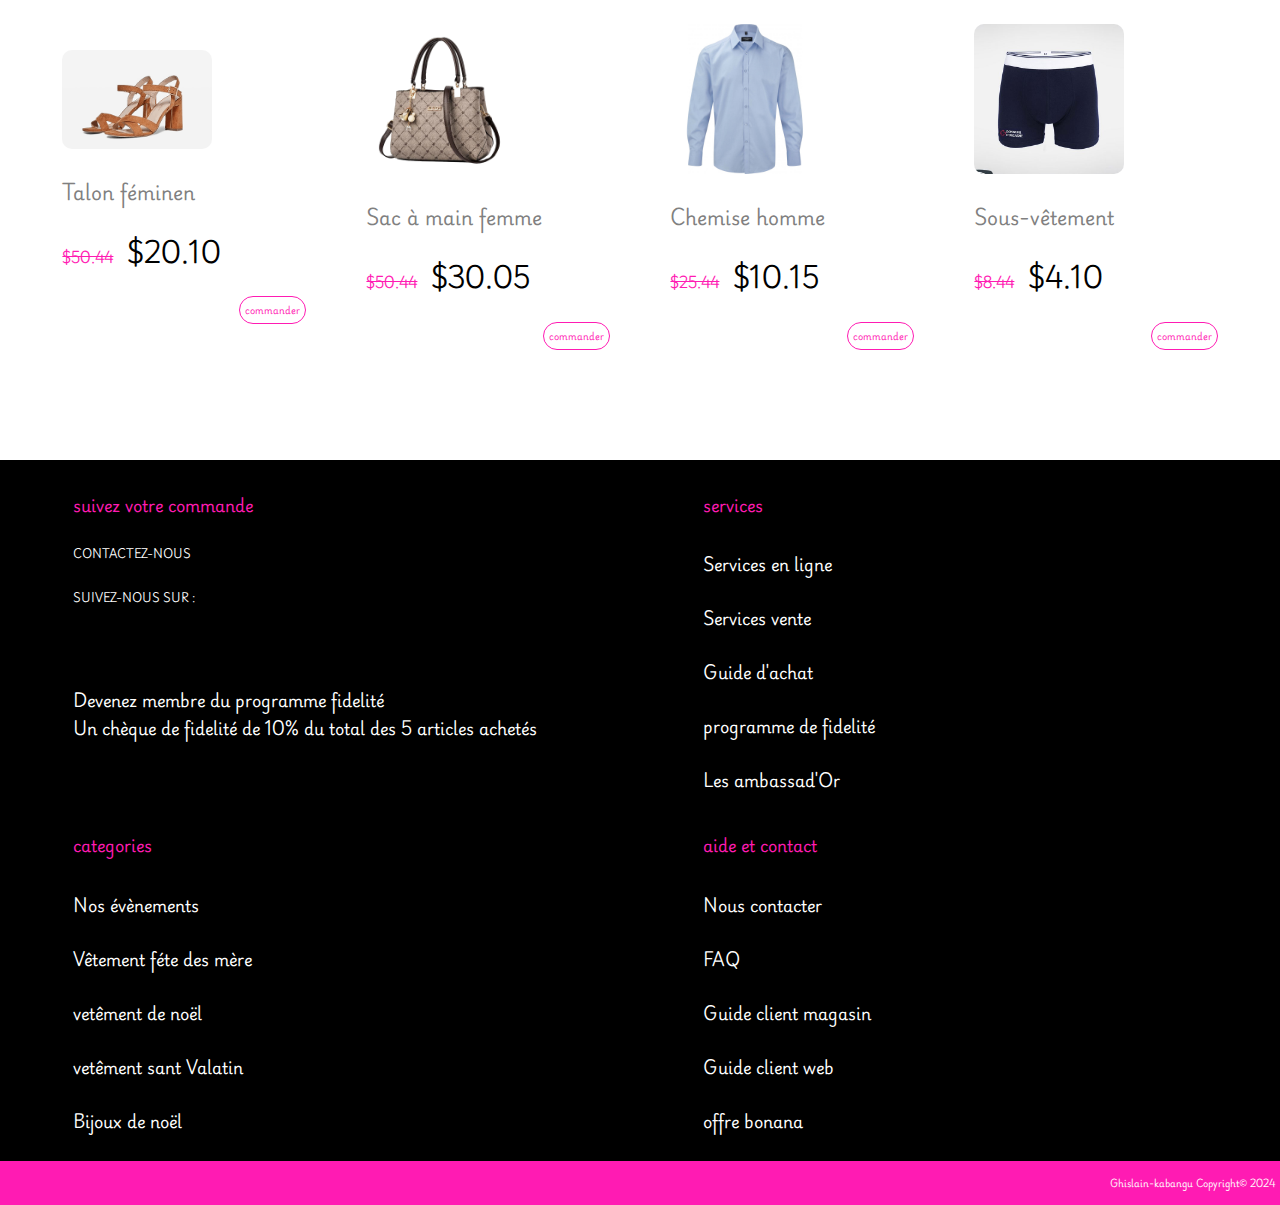
==== commit a6de9e27: "Add files via upload" ====
--- a/index.html
+++ b/index.html
@@ -33,8 +33,8 @@
                             class="fa-solid fa-cart-shopping"></i></a> </li>
                 <li><a href="#" title="Fidelité" onclick="fidelite();" class="link">Fidelité</a> </li>
                 <li><a href="#" title="Promotion" class="link">Promotion<i class="fa-solid fa-bell"></i></a> </li>
-                <li><a href="formulaire.html" title="Le panier" class="link">Espace achat<i
-                            class="fa-solid fa-cart-shopping"></i></a> </li>
+                <li><a href="https://docs.google.com/forms/d/e/1FAIpQLSdwTbMjHQYndzIXZPiX11e7Utwg25q6WPSTDL0jwym9fcrxPw/viewform"
+                        title="Le panier" class="link">Espace achat<i class="fa-solid fa-cart-shopping"></i></a> </li>
             </ul>
         </div>
         <a id="openBtn" title="Cliquez ici pour acceder au menu">
@@ -52,11 +52,12 @@
                 <li><a href="#" title="A propos">A propos</a> </li>
                 <li><a href="#service" title="Services">Services</a> </li>
                 <li><a href="#boutique" title="Boutique">Boutique<i class="fa-solid fa-cart-shopping"
-                            style="color: rgb(255, 27, 179);"></i></a> </li>
+                            style="font-size: 10px;"></i></a> </li>
                 <li><a href="#" title="Fidelité" onclick="fidelite();">Fidelité</a> </li>
-                <li><a href="#" title="Promotion">Promotion<i class="fa-solid fa-bell"></i></a> </li>
-                <li><a href="formulaire.html" title="Le panier">Espace achat<i class="fa-solid fa-cart-shopping"
-                            style="color: rgb(255, 27, 179);"></i></a> </li>
+                <li><a href="#" title="Promotion">Promotion<i class="fa-solid fa-bell" style="font-size: 10px;"></i></a> </li>
+                <li><a href="https://docs.google.com/forms/d/e/1FAIpQLSdwTbMjHQYndzIXZPiX11e7Utwg25q6WPSTDL0jwym9fcrxPw/viewform"
+                        title="Le panier">Espace achat<i class="fa-solid fa-cart-shopping"
+                            style="font-size: 10px;"></i></a> </li>
             </ul>
         </nav>
     </div>
--- a/style/style.css
+++ b/style/style.css
@@ -287,7 +287,7 @@
 }
 
 .boxClass {
-    background: whitesmoke;
+    box-shadow: 2px 2px 10px gainsboro;
     padding: 15px;
     border-radius: 15px;
     transition: 0.5s;
@@ -342,11 +342,11 @@
 
 .footerbloc div {
     flex-basis: 40%;
-    border-bottom: 1px solid white;
 }
 
 .footerbloc .title {
     color: rgb(255, 27, 179);
+    text-transform: lowercase;
 }
 
 .footerbloc div p {
@@ -451,6 +451,10 @@
         font-size: 50px;
     }
 
+    .boxClass {
+        padding: 10px;
+    }
+
     .footerbloc div {
         flex-basis: 90%;
     }
